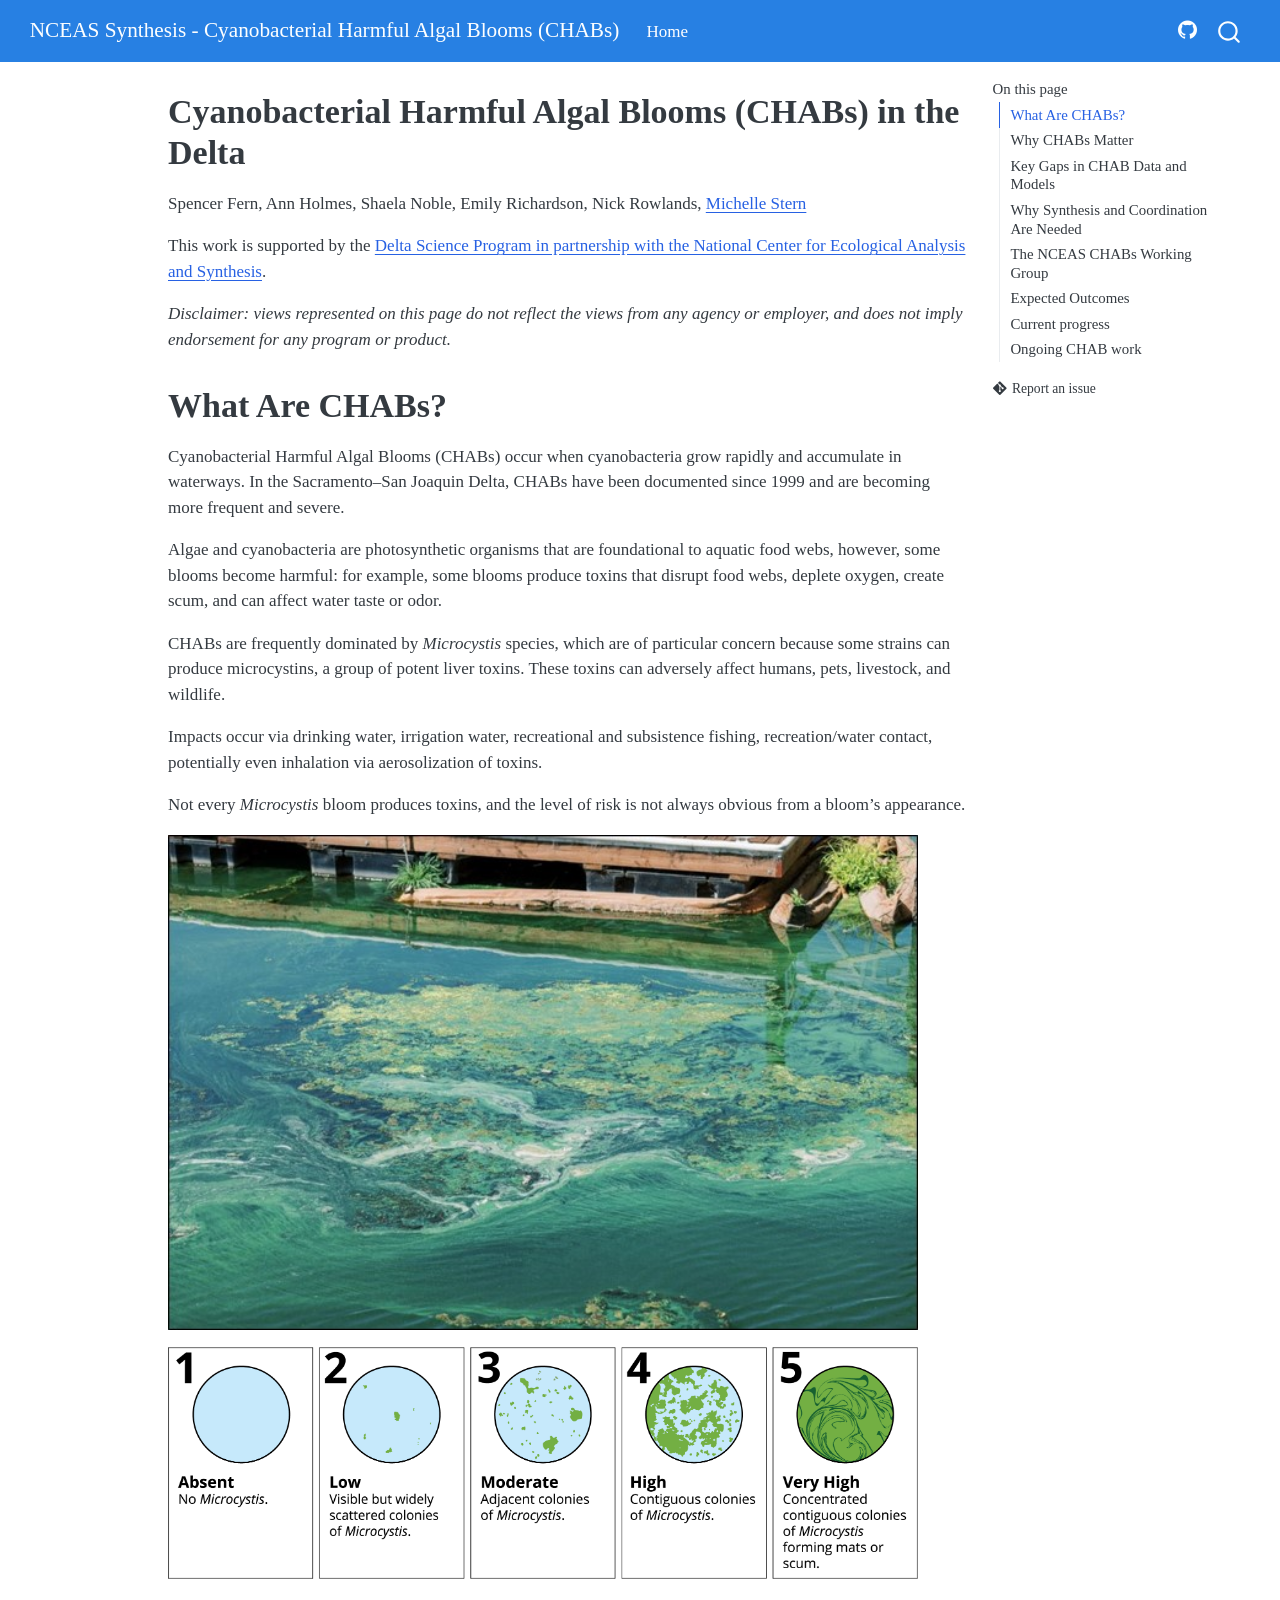
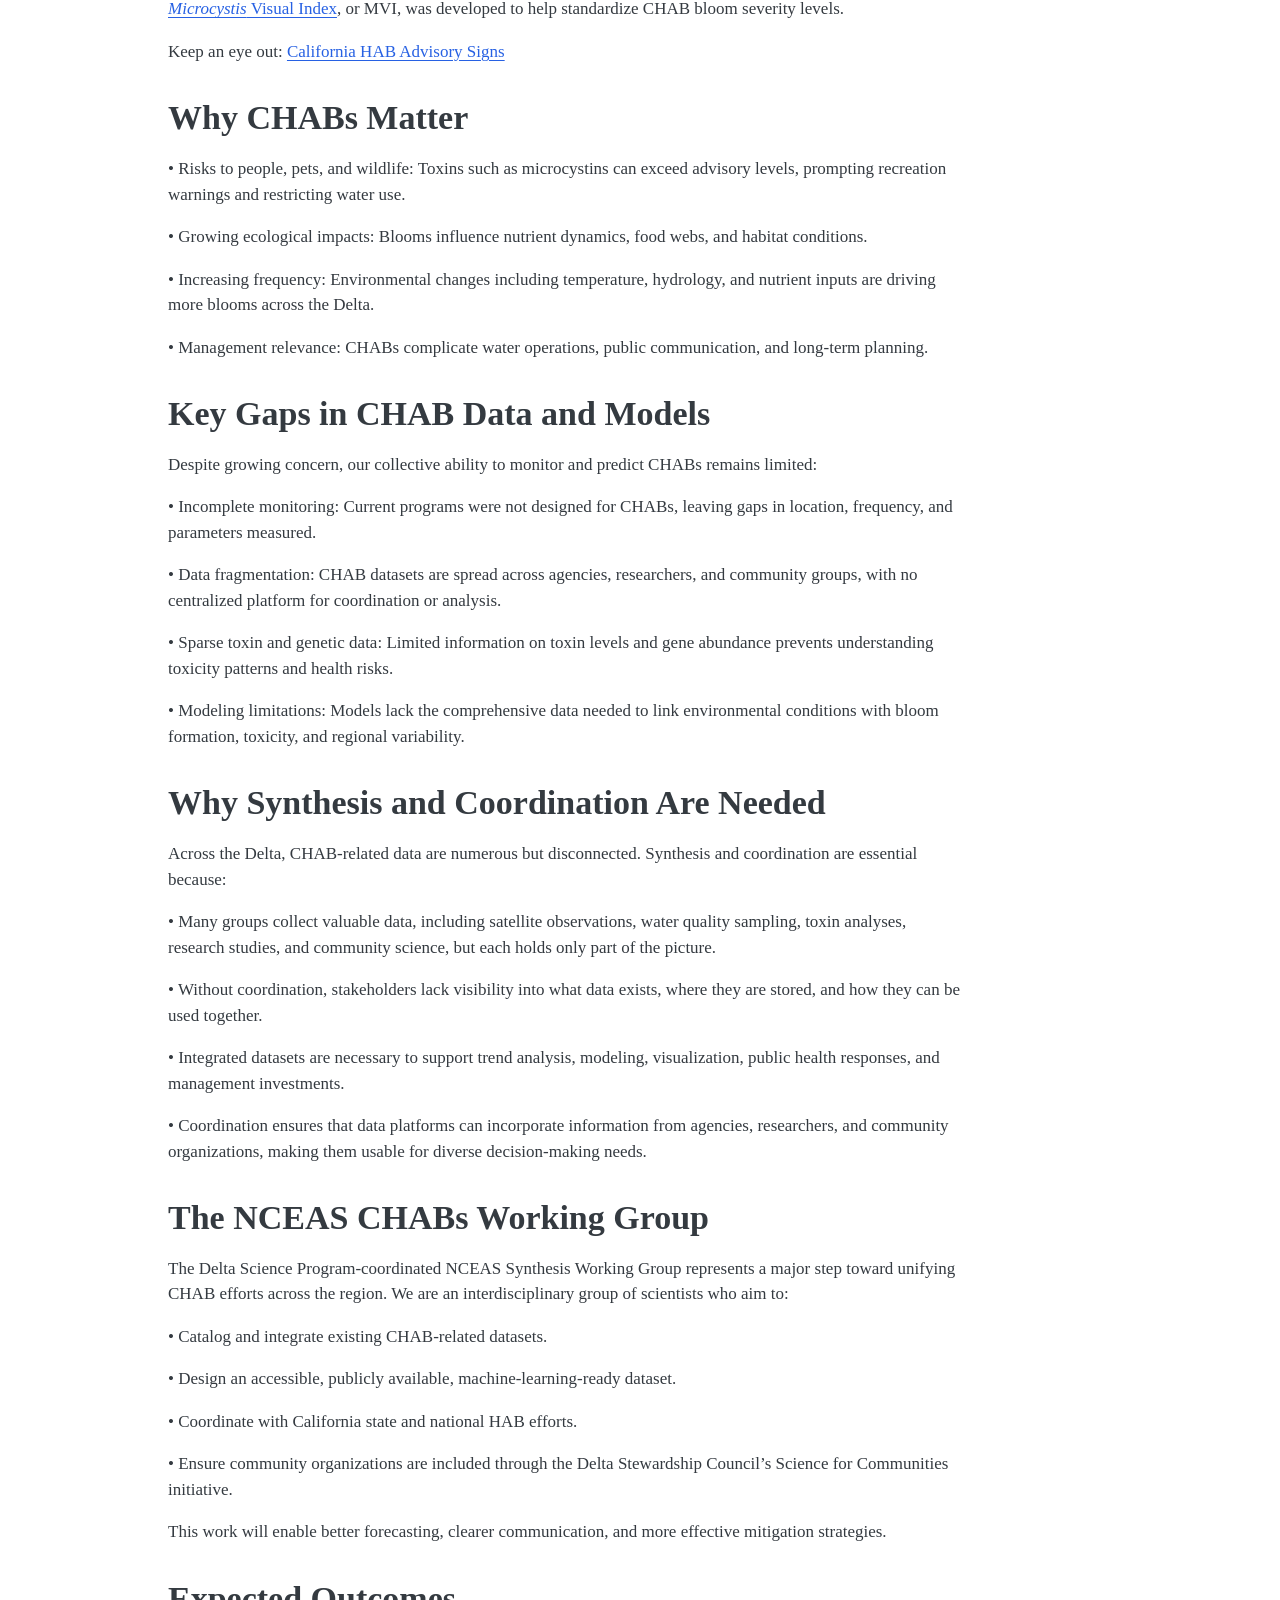
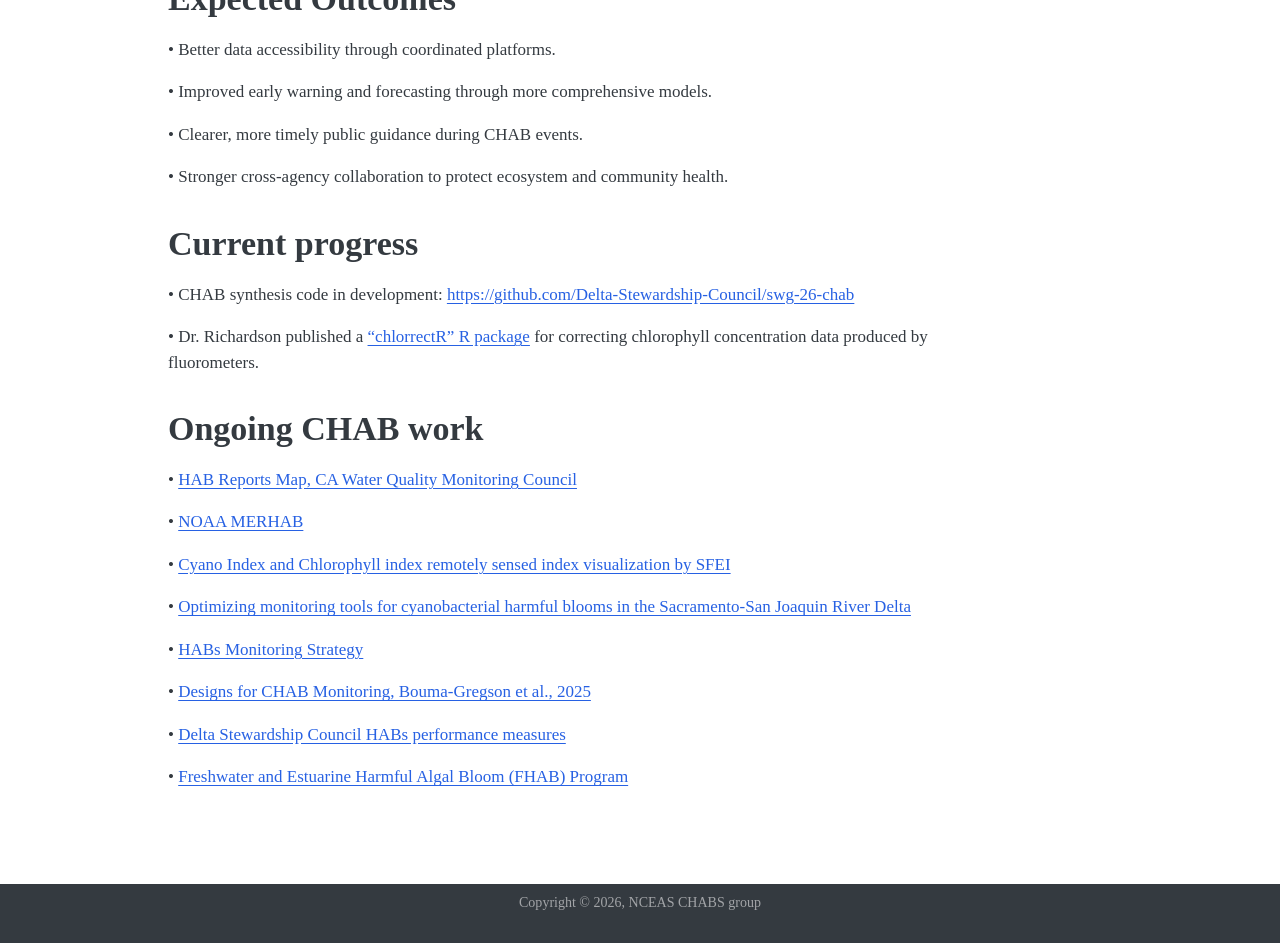
==== index.html @ 80e61e33 "Built site for gh-pages" ====
<!DOCTYPE html>
<html xmlns="http://www.w3.org/1999/xhtml" lang="en" xml:lang="en"><head>

<meta charset="utf-8">
<meta name="generator" content="quarto-1.10.18">

<meta name="viewport" content="width=device-width, initial-scale=1.0, user-scalable=yes">


<title>Cyanobacterial Harmful Algal Blooms (CHABs) in the Delta – NCEAS Synthesis - Cyanobacterial Harmful Algal Blooms (CHABs)</title>
<style>
/* Default styles provided by pandoc.
** See https://pandoc.org/MANUAL.html#variables-for-html for config info.
*/
span.smallcaps{font-variant: small-caps;}
div.columns{display: flex; gap: 1.5em;}
div.column{flex: auto;}
@media screen {
div.columns{gap: min(4vw, 1.5em);}
div.column{overflow-x: auto;}
}
div.hanging-indent{margin-left: 1.5em; text-indent: -1.5em;}
ul.task-list{list-style: none;}
ul.task-list li input[type="checkbox"] {
  width: 0.8em;
  margin: 0 0.8em 0.2em -1em; /* quarto-specific, see https://github.com/quarto-dev/quarto-cli/issues/4556 */ 
  vertical-align: middle;
}
</style>


<script src="site_libs/quarto-nav/quarto-nav.js"></script>
<script src="site_libs/quarto-nav/headroom.min.js"></script>
<script src="site_libs/clipboard/clipboard.min.js"></script>
<script src="site_libs/quarto-search/autocomplete.umd.js"></script>
<script src="site_libs/quarto-search/fuse.min.js"></script>
<script src="site_libs/quarto-search/quarto-search.js"></script>
<meta name="quarto:offset" content="./">
<script src="site_libs/quarto-html/quarto.js" type="module"></script>
<script src="site_libs/quarto-html/tabsets/tabsets.js" type="module"></script>
<script src="site_libs/quarto-html/popper.min.js"></script>
<script src="site_libs/quarto-html/tippy.umd.min.js"></script>
<script src="site_libs/quarto-html/anchor.min.js"></script>
<link href="site_libs/quarto-html/tippy.css" rel="stylesheet">
<link href="site_libs/quarto-html/quarto-syntax-highlighting-64a204ab8560d761af7679ceaba22944.css" rel="stylesheet" id="quarto-text-highlighting-styles">
<script src="site_libs/bootstrap/bootstrap.min.js"></script>
<link href="site_libs/bootstrap/bootstrap-icons.css" rel="stylesheet">
<link href="site_libs/bootstrap/bootstrap-d22433686ba7527432920fcc4d16f92c.min.css" rel="stylesheet" append-hash="true" id="quarto-bootstrap" data-mode="light">
<script id="quarto-search-options" type="application/json">{
  "location": "navbar",
  "copy-button": false,
  "collapse-after": 3,
  "panel-placement": "end",
  "type": "overlay",
  "limit": 50,
  "keyboard-shortcut": [
    "f",
    "/",
    "s"
  ],
  "show-item-context": false,
  "language": {
    "search-no-results-text": "No results",
    "search-matching-documents-text": "matching documents",
    "search-copy-link-title": "Copy link to search",
    "search-hide-matches-text": "Hide additional matches",
    "search-more-match-text": "more match in this document",
    "search-more-matches-text": "more matches in this document",
    "search-clear-button-title": "Clear",
    "search-text-placeholder": "",
    "search-detached-cancel-button-title": "Cancel",
    "search-submit-button-title": "Submit",
    "search-label": "Search"
  }
}</script>


</head>

<body class="nav-fixed quarto-light">

<div id="quarto-search-results"></div>
  <header id="quarto-header" class="headroom fixed-top">
    <nav class="navbar navbar-expand-lg " data-bs-theme="dark">
      <div class="navbar-container container-fluid">
      <div class="navbar-brand-container mx-auto">
    <a class="navbar-brand" href="./index.html">
    <span class="navbar-title">NCEAS Synthesis - Cyanobacterial Harmful Algal Blooms (CHABs)</span>
    </a>
  </div>
            <div id="quarto-search" class="" title="Search"></div>
          <button class="navbar-toggler" type="button" data-bs-toggle="collapse" data-bs-target="#navbarCollapse" aria-controls="navbarCollapse" role="menu" aria-expanded="false" aria-label="Toggle navigation" onclick="if (window.quartoToggleHeadroom) { window.quartoToggleHeadroom(); }">
  <span class="navbar-toggler-icon"></span>
</button>
          <div class="collapse navbar-collapse" id="navbarCollapse">
            <ul class="navbar-nav navbar-nav-scroll me-auto">
  <li class="nav-item">
    <a class="nav-link active" href="./index.html" aria-current="page"> 
<span class="menu-text">Home</span></a>
  </li>  
</ul>
            <ul class="navbar-nav navbar-nav-scroll ms-auto">
  <li class="nav-item compact">
    <a class="nav-link" href="https://delta-stewardship-council.github.io/swg-26-chab/"> <i class="bi bi-github" role="img">
</i> 
<span class="menu-text"></span></a>
  </li>  
</ul>
          </div> <!-- /navcollapse -->
            <div class="quarto-navbar-tools">
</div>
      </div> <!-- /container-fluid -->
    </nav>
</header>
<!-- content -->
<div id="quarto-content" class="quarto-container page-columns page-rows-contents page-layout-article page-navbar">
<!-- sidebar -->
<!-- margin-sidebar -->
    <div id="quarto-margin-sidebar" class="sidebar margin-sidebar">
        <nav id="TOC" role="doc-toc" class="toc-active">
    <h2 id="toc-title">On this page</h2>
   
  <ul>
  <li><a href="#what-are-chabs" id="toc-what-are-chabs" class="nav-link active" data-scroll-target="#what-are-chabs">What Are CHABs?</a></li>
  <li><a href="#why-chabs-matter" id="toc-why-chabs-matter" class="nav-link" data-scroll-target="#why-chabs-matter">Why CHABs Matter</a></li>
  <li><a href="#key-gaps-in-chab-data-and-models" id="toc-key-gaps-in-chab-data-and-models" class="nav-link" data-scroll-target="#key-gaps-in-chab-data-and-models">Key Gaps in CHAB Data and Models</a></li>
  <li><a href="#why-synthesis-and-coordination-are-needed" id="toc-why-synthesis-and-coordination-are-needed" class="nav-link" data-scroll-target="#why-synthesis-and-coordination-are-needed">Why Synthesis and Coordination Are Needed</a></li>
  <li><a href="#the-nceas-chabs-working-group" id="toc-the-nceas-chabs-working-group" class="nav-link" data-scroll-target="#the-nceas-chabs-working-group">The NCEAS CHABs Working Group</a></li>
  <li><a href="#expected-outcomes" id="toc-expected-outcomes" class="nav-link" data-scroll-target="#expected-outcomes">Expected Outcomes</a></li>
  <li><a href="#current-progress" id="toc-current-progress" class="nav-link" data-scroll-target="#current-progress">Current progress</a></li>
  <li><a href="#ongoing-chab-work" id="toc-ongoing-chab-work" class="nav-link" data-scroll-target="#ongoing-chab-work">Ongoing CHAB work</a></li>
  </ul>
<div class="toc-actions"><ul><li><a href="https://delta-stewardship-council.github.io/swg-26-chab/issues/new" class="toc-action"><i class="bi bi-git"></i>Report an issue</a></li></ul></div></nav>
    </div>
<!-- main -->
<main class="content" id="quarto-document-content">

<header id="title-block-header" class="quarto-title-block default">
<div class="quarto-title">
<h1 class="title">Cyanobacterial Harmful Algal Blooms (CHABs) in the Delta</h1>
</div>



<div class="quarto-title-meta">

    
  
    
  </div>
  


</header>


<p>Spencer Fern, Ann Holmes, Shaela Noble, Emily Richardson, Nick Rowlands, <a href="https://michelleastern.github.io/">Michelle Stern</a></p>
<p>This work is supported by the <a href="https://deltacouncil.ca.gov/delta-science-program/science-synthesis-working-group">Delta Science Program in partnership with the National Center for Ecological Analysis and Synthesis</a>.</p>
<p><em>Disclaimer: views represented on this page do not reflect the views from any agency or employer, and does not imply endorsement for any program or product.</em></p>
<section id="what-are-chabs" class="level1">
<h1>What Are CHABs?</h1>
<p>Cyanobacterial Harmful Algal Blooms (CHABs) occur when cyanobacteria grow rapidly and accumulate in waterways. In the Sacramento–San Joaquin Delta, CHABs have been documented since 1999 and are becoming more frequent and severe.</p>
<p>Algae and cyanobacteria are photosynthetic organisms that are foundational to aquatic food webs, however, some blooms become harmful: for example, some blooms produce toxins that disrupt food webs, deplete oxygen, create scum, and can affect water taste or odor.</p>
<p>CHABs are frequently dominated by <em>Microcystis</em> species, which are of particular concern because some strains can produce microcystins, a group of potent liver toxins. These toxins can adversely affect humans, pets, livestock, and wildlife.</p>
<p>Impacts occur via drinking water, irrigation water, recreational and subsistence fishing, recreation/water contact, potentially even inhalation via aerosolization of toxins.</p>
<p>Not every <em>Microcystis</em> bloom produces toxins, and the level of risk is not always obvious from a bloom’s appearance.</p>
<p><img src="images/HABs1.jpg" class="img-fluid" alt="HAB" width="750"></p>
<p><img src="images/microcystis.scale.png" class="img-fluid" alt="Microcystis Visual Index" width="750"></p>
<p><a href="https://doi.org/10.6084/m9.figshare.19239882"><em>Microcystis</em> Visual Index</a>, or MVI, was developed to help standardize CHAB bloom severity levels.</p>
<p>Keep an eye out: <a href="https://mywaterquality.ca.gov/habs/resources/signage.html">California HAB Advisory Signs</a></p>
</section>
<section id="why-chabs-matter" class="level1">
<h1>Why CHABs Matter</h1>
<p>• Risks to people, pets, and wildlife: Toxins such as microcystins can exceed advisory levels, prompting recreation warnings and restricting water use.</p>
<p>• Growing ecological impacts: Blooms influence nutrient dynamics, food webs, and habitat conditions.</p>
<p>• Increasing frequency: Environmental changes including temperature, hydrology, and nutrient inputs are driving more blooms across the Delta.</p>
<p>• Management relevance: CHABs complicate water operations, public communication, and long‑term planning.</p>
</section>
<section id="key-gaps-in-chab-data-and-models" class="level1">
<h1>Key Gaps in CHAB Data and Models</h1>
<p>Despite growing concern, our collective ability to monitor and predict CHABs remains limited:</p>
<p>• Incomplete monitoring: Current programs were not designed for CHABs, leaving gaps in location, frequency, and parameters measured.</p>
<p>• Data fragmentation: CHAB datasets are spread across agencies, researchers, and community groups, with no centralized platform for coordination or analysis.</p>
<p>• Sparse toxin and genetic data: Limited information on toxin levels and gene abundance prevents understanding toxicity patterns and health risks.</p>
<p>• Modeling limitations: Models lack the comprehensive data needed to link environmental conditions with bloom formation, toxicity, and regional variability.</p>
</section>
<section id="why-synthesis-and-coordination-are-needed" class="level1">
<h1>Why Synthesis and Coordination Are Needed</h1>
<p>Across the Delta, CHAB‑related data are numerous but disconnected. Synthesis and coordination are essential because:</p>
<p>• Many groups collect valuable data, including satellite observations, water quality sampling, toxin analyses, research studies, and community science, but each holds only part of the picture.</p>
<p>• Without coordination, stakeholders lack visibility into what data exists, where they are stored, and how they can be used together.</p>
<p>• Integrated datasets are necessary to support trend analysis, modeling, visualization, public health responses, and management investments.</p>
<p>• Coordination ensures that data platforms can incorporate information from agencies, researchers, and community organizations, making them usable for diverse decision-making needs.</p>
</section>
<section id="the-nceas-chabs-working-group" class="level1">
<h1>The NCEAS CHABs Working Group</h1>
<p>The Delta Science Program-coordinated NCEAS Synthesis Working Group represents a major step toward unifying CHAB efforts across the region. We are an interdisciplinary group of scientists who aim to:</p>
<p>• Catalog and integrate existing CHAB-related datasets.</p>
<p>• Design an accessible, publicly available, machine‑learning‑ready dataset.</p>
<p>• Coordinate with California state and national HAB efforts.</p>
<p>• Ensure community organizations are included through the Delta Stewardship Council’s Science for Communities initiative.</p>
<p>This work will enable better forecasting, clearer communication, and more effective mitigation strategies.</p>
</section>
<section id="expected-outcomes" class="level1">
<h1>Expected Outcomes</h1>
<p>• Better data accessibility through coordinated platforms.</p>
<p>• Improved early warning and forecasting through more comprehensive models.</p>
<p>• Clearer, more timely public guidance during CHAB events.</p>
<p>• Stronger cross‑agency collaboration to protect ecosystem and community health.</p>
</section>
<section id="current-progress" class="level1">
<h1>Current progress</h1>
<p>• CHAB synthesis code in development: <a href="https://github.com/Delta-Stewardship-Council/swg-26-chab">https://github.com/Delta-Stewardship-Council/swg-26-chab</a></p>
<p>• Dr.&nbsp;Richardson published a <a href="https://github.com/etrichardson/chlorrectR">“chlorrectR” R package</a> for correcting chlorophyll concentration data produced by fluorometers.</p>
</section>
<section id="ongoing-chab-work" class="level1">
<h1>Ongoing CHAB work</h1>
<p>• <a href="https://mywaterquality.ca.gov/habs/resources/reports-map/">HAB Reports Map, CA Water Quality Monitoring Council</a></p>
<p>• <a href="https://coastalscience.noaa.gov/science-areas/habs/merhab/">NOAA MERHAB</a></p>
<p>• <a href="https://fhab.sfei.org/?p=cyano&amp;c=10daymax&amp;d=20260430">Cyano Index and Chlorophyll index remotely sensed index visualization by SFEI</a></p>
<p>• <a href="https://sciencetracker.deltacouncil.ca.gov/activities/optimizing-monitoring-tools-cyanobacterial-harmful-blooms-sacramento-san-joaquin-river">Optimizing monitoring tools for cyanobacterial harmful blooms in the Sacramento-San Joaquin River Delta</a></p>
<p>• <a href="https://deltacouncil.ca.gov/pdf/science-program/2024-10-21-final-delta-chabs-monitoring-strategy.pdf">HABs Monitoring Strategy</a></p>
<p>• <a href="https://essopenarchive.org/doi/full/10.22541/essoar.176495220.03206867/v1">Designs for CHAB Monitoring, Bouma-Gregson et al., 2025</a></p>
<p>• <a href="https://viewperformance.deltacouncil.ca.gov/pm/harmful-algal-blooms">Delta Stewardship Council HABs performance measures</a></p>
<p>• <a href="https://www.waterboards.ca.gov/water_issues/programs/swamp/freshwater_cyanobacteria.html">Freshwater and Estuarine Harmful Algal Bloom (FHAB) Program</a></p>


</section>

</main> <!-- /main -->
<script id="quarto-html-after-body" type="application/javascript">
  window.document.addEventListener("DOMContentLoaded", function (event) {
    const icon = "";
    const anchorJS = new window.AnchorJS();
    anchorJS.options = {
      placement: 'right',
      icon: icon
    };
    anchorJS.add('.anchored');
    const isCodeAnnotation = (el) => {
      for (const clz of el.classList) {
        if (clz.startsWith('code-annotation-')) {                     
          return true;
        }
      }
      return false;
    }
    const onCopySuccess = function(e) {
      // button target
      const button = e.trigger;
      // don't keep focus
      button.blur();
      // flash "checked"
      button.classList.add('code-copy-button-checked');
      var currentTitle = button.getAttribute("title");
      button.setAttribute("title", "Copied!");
      let tooltip;
      if (window.bootstrap) {
        button.setAttribute("data-bs-toggle", "tooltip");
        button.setAttribute("data-bs-placement", "left");
        button.setAttribute("data-bs-title", "Copied!");
        tooltip = new bootstrap.Tooltip(button, 
          { trigger: "manual", 
            customClass: "code-copy-button-tooltip",
            offset: [0, -8]});
        tooltip.show();    
      }
      setTimeout(function() {
        if (tooltip) {
          tooltip.hide();
          button.removeAttribute("data-bs-title");
          button.removeAttribute("data-bs-toggle");
          button.removeAttribute("data-bs-placement");
        }
        button.setAttribute("title", currentTitle);
        button.classList.remove('code-copy-button-checked');
      }, 1000);
      // clear code selection
      e.clearSelection();
    }
    const getTextToCopy = function(trigger) {
      const outerScaffold = trigger.parentElement.cloneNode(true);
      const codeEl = outerScaffold.querySelector('code');
      for (const childEl of codeEl.children) {
        if (isCodeAnnotation(childEl)) {
          childEl.remove();
        }
      }
      return codeEl.innerText;
    }
    const clipboard = new window.ClipboardJS('.code-copy-button:not([data-in-quarto-modal])', {
      text: getTextToCopy
    });
    clipboard.on('success', onCopySuccess);
    if (window.document.getElementById('quarto-embedded-source-code-modal')) {
      const clipboardModal = new window.ClipboardJS('.code-copy-button[data-in-quarto-modal]', {
        text: getTextToCopy,
        container: window.document.getElementById('quarto-embedded-source-code-modal')
      });
      clipboardModal.on('success', onCopySuccess);
    }
      var localhostRegex = new RegExp(/^(?:http|https):\/\/localhost\:?[0-9]*\//);
      var mailtoRegex = new RegExp(/^mailto:/);
        var filterRegex = new RegExp("https:\/\/Delta-Stewardship-Council\.github\.io\/swg-26-chab\/");
      var isInternal = (href) => {
          return filterRegex.test(href) || localhostRegex.test(href) || mailtoRegex.test(href);
      }
      // Inspect non-navigation links and adorn them if external
     var links = window.document.querySelectorAll('a[href]:not(.nav-link):not(.navbar-brand):not(.toc-action):not(.sidebar-link):not(.sidebar-item-toggle):not(.pagination-link):not(.no-external):not([aria-hidden]):not(.dropdown-item):not(.quarto-navigation-tool):not(.about-link)');
      for (var i=0; i<links.length; i++) {
        const link = links[i];
        if (!isInternal(link.href)) {
          // undo the damage that might have been done by quarto-nav.js in the case of
          // links that we want to consider external
          if (link.dataset.originalHref !== undefined) {
            link.href = link.dataset.originalHref;
          }
            // target, if specified
            link.setAttribute("target", "_blank");
            if (link.getAttribute("rel") === null) {
              link.setAttribute("rel", "noopener");
            }
        }
      }
    function tippyHover(el, contentFn, onTriggerFn, onUntriggerFn) {
      const config = {
        allowHTML: true,
        maxWidth: 500,
        delay: 100,
        arrow: false,
        appendTo: function(el) {
            return el.parentElement;
        },
        interactive: true,
        interactiveBorder: 10,
        theme: 'quarto',
        placement: 'bottom-start',
      };
      if (contentFn) {
        config.content = contentFn;
      }
      if (onTriggerFn) {
        config.onTrigger = onTriggerFn;
      }
      if (onUntriggerFn) {
        config.onUntrigger = onUntriggerFn;
      }
      window.tippy(el, config); 
    }
    const noterefs = window.document.querySelectorAll('a[role="doc-noteref"]');
    for (var i=0; i<noterefs.length; i++) {
      const ref = noterefs[i];
      tippyHover(ref, function() {
        // use id or data attribute instead here
        let href = ref.getAttribute('data-footnote-href') || ref.getAttribute('href');
        try { href = new URL(href).hash; } catch {}
        const id = href.replace(/^#\/?/, "");
        const note = window.document.getElementById(id);
        if (note) {
          return note.innerHTML;
        } else {
          return "";
        }
      });
    }
    const xrefs = window.document.querySelectorAll('a.quarto-xref');
    const processXRef = (id, note) => {
      // Strip column container classes
      const stripColumnClz = (el) => {
        el.classList.remove("page-full", "page-columns");
        if (el.children) {
          for (const child of el.children) {
            stripColumnClz(child);
          }
        }
      }
      stripColumnClz(note)
      if (id === null || id.startsWith('sec-')) {
        // Special case sections, only their first couple elements
        const container = document.createElement("div");
        if (note.children && note.children.length > 2) {
          container.appendChild(note.children[0].cloneNode(true));
          for (let i = 1; i < note.children.length; i++) {
            const child = note.children[i];
            if (child.tagName === "P" && child.innerText === "") {
              continue;
            } else {
              container.appendChild(child.cloneNode(true));
              break;
            }
          }
          if (window.Quarto?.typesetMath) {
            window.Quarto.typesetMath(container);
          }
          return container.innerHTML
        } else {
          if (window.Quarto?.typesetMath) {
            window.Quarto.typesetMath(note);
          }
          return note.innerHTML;
        }
      } else {
        // Remove any anchor links if they are present
        const anchorLink = note.querySelector('a.anchorjs-link');
        if (anchorLink) {
          anchorLink.remove();
        }
        if (window.Quarto?.typesetMath) {
          window.Quarto.typesetMath(note);
        }
        if (note.classList.contains("callout")) {
          return note.outerHTML;
        } else {
          return note.innerHTML;
        }
      }
    }
    for (var i=0; i<xrefs.length; i++) {
      const xref = xrefs[i];
      tippyHover(xref, undefined, function(instance) {
        instance.disable();
        let url = xref.getAttribute('href');
        let hash = undefined; 
        if (url.startsWith('#')) {
          hash = url;
        } else {
          try { hash = new URL(url).hash; } catch {}
        }
        if (hash) {
          const id = hash.replace(/^#\/?/, "");
          const note = window.document.getElementById(id);
          if (note !== null) {
            try {
              const html = processXRef(id, note.cloneNode(true));
              instance.setContent(html);
            } finally {
              instance.enable();
              instance.show();
            }
          } else {
            // See if we can fetch this
            fetch(url.split('#')[0])
            .then(res => res.text())
            .then(html => {
              const parser = new DOMParser();
              const htmlDoc = parser.parseFromString(html, "text/html");
              const note = htmlDoc.getElementById(id);
              if (note !== null) {
                const html = processXRef(id, note);
                instance.setContent(html);
              } 
            }).finally(() => {
              instance.enable();
              instance.show();
            });
          }
        } else {
          // See if we can fetch a full url (with no hash to target)
          // This is a special case and we should probably do some content thinning / targeting
          fetch(url)
          .then(res => res.text())
          .then(html => {
            const parser = new DOMParser();
            const htmlDoc = parser.parseFromString(html, "text/html");
            const note = htmlDoc.querySelector('main.content');
            if (note !== null) {
              // This should only happen for chapter cross references
              // (since there is no id in the URL)
              // remove the first header
              if (note.children.length > 0 && note.children[0].tagName === "HEADER") {
                note.children[0].remove();
              }
              const html = processXRef(null, note);
              instance.setContent(html);
            } 
          }).finally(() => {
            instance.enable();
            instance.show();
          });
        }
      }, function(instance) {
      });
    }
        let selectedAnnoteEl;
        const selectorForAnnotation = ( cell, annotation) => {
          let cellAttr = 'data-code-cell="' + cell + '"';
          let lineAttr = 'data-code-annotation="' +  annotation + '"';
          const selector = 'span[' + cellAttr + '][' + lineAttr + ']';
          return selector;
        }
        const selectCodeLines = (annoteEl) => {
          const doc = window.document;
          const targetCell = annoteEl.getAttribute("data-target-cell");
          const targetAnnotation = annoteEl.getAttribute("data-target-annotation");
          const annoteSpan = window.document.querySelector(selectorForAnnotation(targetCell, targetAnnotation));
          const lines = annoteSpan.getAttribute("data-code-lines").split(",");
          const lineIds = lines.map((line) => {
            return targetCell + "-" + line;
          })
          let top = null;
          let height = null;
          let parent = null;
          if (lineIds.length > 0) {
              //compute the position of the single el (top and bottom and make a div)
              const el = window.document.getElementById(lineIds[0]);
              top = el.offsetTop;
              height = el.offsetHeight;
              parent = el.parentElement.parentElement;
            if (lineIds.length > 1) {
              const lastEl = window.document.getElementById(lineIds[lineIds.length - 1]);
              const bottom = lastEl.offsetTop + lastEl.offsetHeight;
              height = bottom - top;
            }
            if (top !== null && height !== null && parent !== null) {
              // cook up a div (if necessary) and position it 
              let div = window.document.getElementById("code-annotation-line-highlight");
              if (div === null) {
                div = window.document.createElement("div");
                div.setAttribute("id", "code-annotation-line-highlight");
                div.style.position = 'absolute';
                parent.appendChild(div);
              }
              div.style.top = top - 2 + "px";
              div.style.height = height + 4 + "px";
              div.style.left = 0;
              let gutterDiv = window.document.getElementById("code-annotation-line-highlight-gutter");
              if (gutterDiv === null) {
                gutterDiv = window.document.createElement("div");
                gutterDiv.setAttribute("id", "code-annotation-line-highlight-gutter");
                gutterDiv.style.position = 'absolute';
                const codeCell = window.document.getElementById(targetCell);
                const gutter = codeCell.querySelector('.code-annotation-gutter');
                gutter.appendChild(gutterDiv);
              }
              gutterDiv.style.top = top - 2 + "px";
              gutterDiv.style.height = height + 4 + "px";
            }
            selectedAnnoteEl = annoteEl;
          }
        };
        const unselectCodeLines = () => {
          const elementsIds = ["code-annotation-line-highlight", "code-annotation-line-highlight-gutter"];
          elementsIds.forEach((elId) => {
            const div = window.document.getElementById(elId);
            if (div) {
              div.remove();
            }
          });
          selectedAnnoteEl = undefined;
        };
          // Handle positioning of the toggle
      window.addEventListener(
        "resize",
        throttle(() => {
          elRect = undefined;
          if (selectedAnnoteEl) {
            selectCodeLines(selectedAnnoteEl);
          }
        }, 10)
      );
      function throttle(fn, ms) {
      let throttle = false;
      let timer;
        return (...args) => {
          if(!throttle) { // first call gets through
              fn.apply(this, args);
              throttle = true;
          } else { // all the others get throttled
              if(timer) clearTimeout(timer); // cancel #2
              timer = setTimeout(() => {
                fn.apply(this, args);
                timer = throttle = false;
              }, ms);
          }
        };
      }
        // Attach click handler to the DT
        const annoteDls = window.document.querySelectorAll('dt[data-target-cell]');
        for (const annoteDlNode of annoteDls) {
          annoteDlNode.addEventListener('click', (event) => {
            const clickedEl = event.target;
            if (clickedEl !== selectedAnnoteEl) {
              unselectCodeLines();
              const activeEl = window.document.querySelector('dt[data-target-cell].code-annotation-active');
              if (activeEl) {
                activeEl.classList.remove('code-annotation-active');
              }
              selectCodeLines(clickedEl);
              clickedEl.classList.add('code-annotation-active');
            } else {
              // Unselect the line
              unselectCodeLines();
              clickedEl.classList.remove('code-annotation-active');
            }
          });
        }
    const findCites = (el) => {
      const parentEl = el.parentElement;
      if (parentEl) {
        const cites = parentEl.dataset.cites;
        if (cites) {
          return {
            el,
            cites: cites.split(' ')
          };
        } else {
          return findCites(el.parentElement)
        }
      } else {
        return undefined;
      }
    };
    var bibliorefs = window.document.querySelectorAll('a[role="doc-biblioref"]');
    for (var i=0; i<bibliorefs.length; i++) {
      const ref = bibliorefs[i];
      const citeInfo = findCites(ref);
      if (citeInfo) {
        tippyHover(citeInfo.el, function() {
          var popup = window.document.createElement('div');
          citeInfo.cites.forEach(function(cite) {
            var citeDiv = window.document.createElement('div');
            citeDiv.classList.add('hanging-indent');
            citeDiv.classList.add('csl-entry');
            var biblioDiv = window.document.getElementById('ref-' + cite);
            if (biblioDiv) {
              citeDiv.innerHTML = biblioDiv.innerHTML;
            }
            popup.appendChild(citeDiv);
          });
          return popup.innerHTML;
        });
      }
    }
  });
  </script>
</div> <!-- /content -->
<footer class="footer">
  <div class="nav-footer">
    <div class="nav-footer-left">
      &nbsp;
    </div>   
    <div class="nav-footer-center">
<p>Copyright © 2026, NCEAS CHABS group</p>
<div class="toc-actions d-sm-block d-md-none"><ul><li><a href="https://delta-stewardship-council.github.io/swg-26-chab/issues/new" class="toc-action"><i class="bi bi-git"></i>Report an issue</a></li></ul></div></div>
    <div class="nav-footer-right">
      &nbsp;
    </div>
  </div>
</footer>




</body></html>
---- site_libs/quarto-html/tippy.css ----
.tippy-box[data-animation=fade][data-state=hidden]{opacity:0}[data-tippy-root]{max-width:calc(100vw - 10px)}.tippy-box{position:relative;background-color:#333;color:#fff;border-radius:4px;font-size:14px;line-height:1.4;white-space:normal;outline:0;transition-property:transform,visibility,opacity}.tippy-box[data-placement^=top]>.tippy-arrow{bottom:0}.tippy-box[data-placement^=top]>.tippy-arrow:before{bottom:-7px;left:0;border-width:8px 8px 0;border-top-color:initial;transform-origin:center top}.tippy-box[data-placement^=bottom]>.tippy-arrow{top:0}.tippy-box[data-placement^=bottom]>.tippy-arrow:before{top:-7px;left:0;border-width:0 8px 8px;border-bottom-color:initial;transform-origin:center bottom}.tippy-box[data-placement^=left]>.tippy-arrow{right:0}.tippy-box[data-placement^=left]>.tippy-arrow:before{border-width:8px 0 8px 8px;border-left-color:initial;right:-7px;transform-origin:center left}.tippy-box[data-placement^=right]>.tippy-arrow{left:0}.tippy-box[data-placement^=right]>.tippy-arrow:before{left:-7px;border-width:8px 8px 8px 0;border-right-color:initial;transform-origin:center right}.tippy-box[data-inertia][data-state=visible]{transition-timing-function:cubic-bezier(.54,1.5,.38,1.11)}.tippy-arrow{width:16px;height:16px;color:#333}.tippy-arrow:before{content:"";position:absolute;border-color:transparent;border-style:solid}.tippy-content{position:relative;padding:5px 9px;z-index:1}
---- site_libs/quarto-html/quarto-syntax-highlighting-64a204ab8560d761af7679ceaba22944.css ----
/* quarto syntax highlight colors */
:root {
  --quarto-hl-ot-color: #003B4F;
  --quarto-hl-at-color: #657422;
  --quarto-hl-ss-color: #20794D;
  --quarto-hl-an-color: #5E5E5E;
  --quarto-hl-fu-color: #4758AB;
  --quarto-hl-st-color: #20794D;
  --quarto-hl-cf-color: #003B4F;
  --quarto-hl-op-color: #5E5E5E;
  --quarto-hl-er-color: #AD0000;
  --quarto-hl-bn-color: #AD0000;
  --quarto-hl-al-color: #AD0000;
  --quarto-hl-va-color: #111111;
  --quarto-hl-bu-color: inherit;
  --quarto-hl-ex-color: inherit;
  --quarto-hl-pp-color: #AD0000;
  --quarto-hl-in-color: #5E5E5E;
  --quarto-hl-vs-color: #20794D;
  --quarto-hl-wa-color: #5E5E5E;
  --quarto-hl-do-color: #5E5E5E;
  --quarto-hl-im-color: #00769E;
  --quarto-hl-ch-color: #20794D;
  --quarto-hl-dt-color: #AD0000;
  --quarto-hl-fl-color: #AD0000;
  --quarto-hl-co-color: #5E5E5E;
  --quarto-hl-cv-color: #5E5E5E;
  --quarto-hl-cn-color: #8f5902;
  --quarto-hl-sc-color: #5E5E5E;
  --quarto-hl-dv-color: #AD0000;
  --quarto-hl-kw-color: #003B4F;
}

/* other quarto variables */
:root {
  --quarto-font-monospace: SFMono-Regular, Menlo, Monaco, Consolas, "Liberation Mono", "Courier New", monospace;
}

/* syntax highlight based on Pandoc's rules */
pre > code.sourceCode > span {
  color: #003B4F;
}

code.sourceCode > span {
  color: #003B4F;
}

div.sourceCode,
div.sourceCode pre.sourceCode {
  color: #003B4F;
}

/* Normal */
code span {
  color: #003B4F;
}

/* Alert */
code span.al {
  color: #AD0000;
  font-style: inherit;
}

/* Annotation */
code span.an {
  color: #5E5E5E;
  font-style: inherit;
}

/* Attribute */
code span.at {
  color: #657422;
  font-style: inherit;
}

/* BaseN */
code span.bn {
  color: #AD0000;
  font-style: inherit;
}

/* BuiltIn */
code span.bu {
  font-style: inherit;
}

/* ControlFlow */
code span.cf {
  color: #003B4F;
  font-weight: bold;
  font-style: inherit;
}

/* Char */
code span.ch {
  color: #20794D;
  font-style: inherit;
}

/* Constant */
code span.cn {
  color: #8f5902;
  font-style: inherit;
}

/* Comment */
code span.co {
  color: #5E5E5E;
  font-style: inherit;
}

/* CommentVar */
code span.cv {
  color: #5E5E5E;
  font-style: italic;
}

/* Documentation */
code span.do {
  color: #5E5E5E;
  font-style: italic;
}

/* DataType */
code span.dt {
  color: #AD0000;
  font-style: inherit;
}

/* DecVal */
code span.dv {
  color: #AD0000;
  font-style: inherit;
}

/* Error */
code span.er {
  color: #AD0000;
  font-style: inherit;
}

/* Extension */
code span.ex {
  font-style: inherit;
}

/* Float */
code span.fl {
  color: #AD0000;
  font-style: inherit;
}

/* Function */
code span.fu {
  color: #4758AB;
  font-style: inherit;
}

/* Import */
code span.im {
  color: #00769E;
  font-style: inherit;
}

/* Information */
code span.in {
  color: #5E5E5E;
  font-style: inherit;
}

/* Keyword */
code span.kw {
  color: #003B4F;
  font-weight: bold;
  font-style: inherit;
}

/* Operator */
code span.op {
  color: #5E5E5E;
  font-style: inherit;
}

/* Other */
code span.ot {
  color: #003B4F;
  font-style: inherit;
}

/* Preprocessor */
code span.pp {
  color: #AD0000;
  font-style: inherit;
}

/* SpecialChar */
code span.sc {
  color: #5E5E5E;
  font-style: inherit;
}

/* SpecialString */
code span.ss {
  color: #20794D;
  font-style: inherit;
}

/* String */
code span.st {
  color: #20794D;
  font-style: inherit;
}

/* Variable */
code span.va {
  color: #111111;
  font-style: inherit;
}

/* VerbatimString */
code span.vs {
  color: #20794D;
  font-style: inherit;
}

/* Warning */
code span.wa {
  color: #5E5E5E;
  font-style: italic;
}

.prevent-inlining {
  content: "</";
}

/*# sourceMappingURL=9d8d5bb603a83b8298b89080a598c93b.css.map */
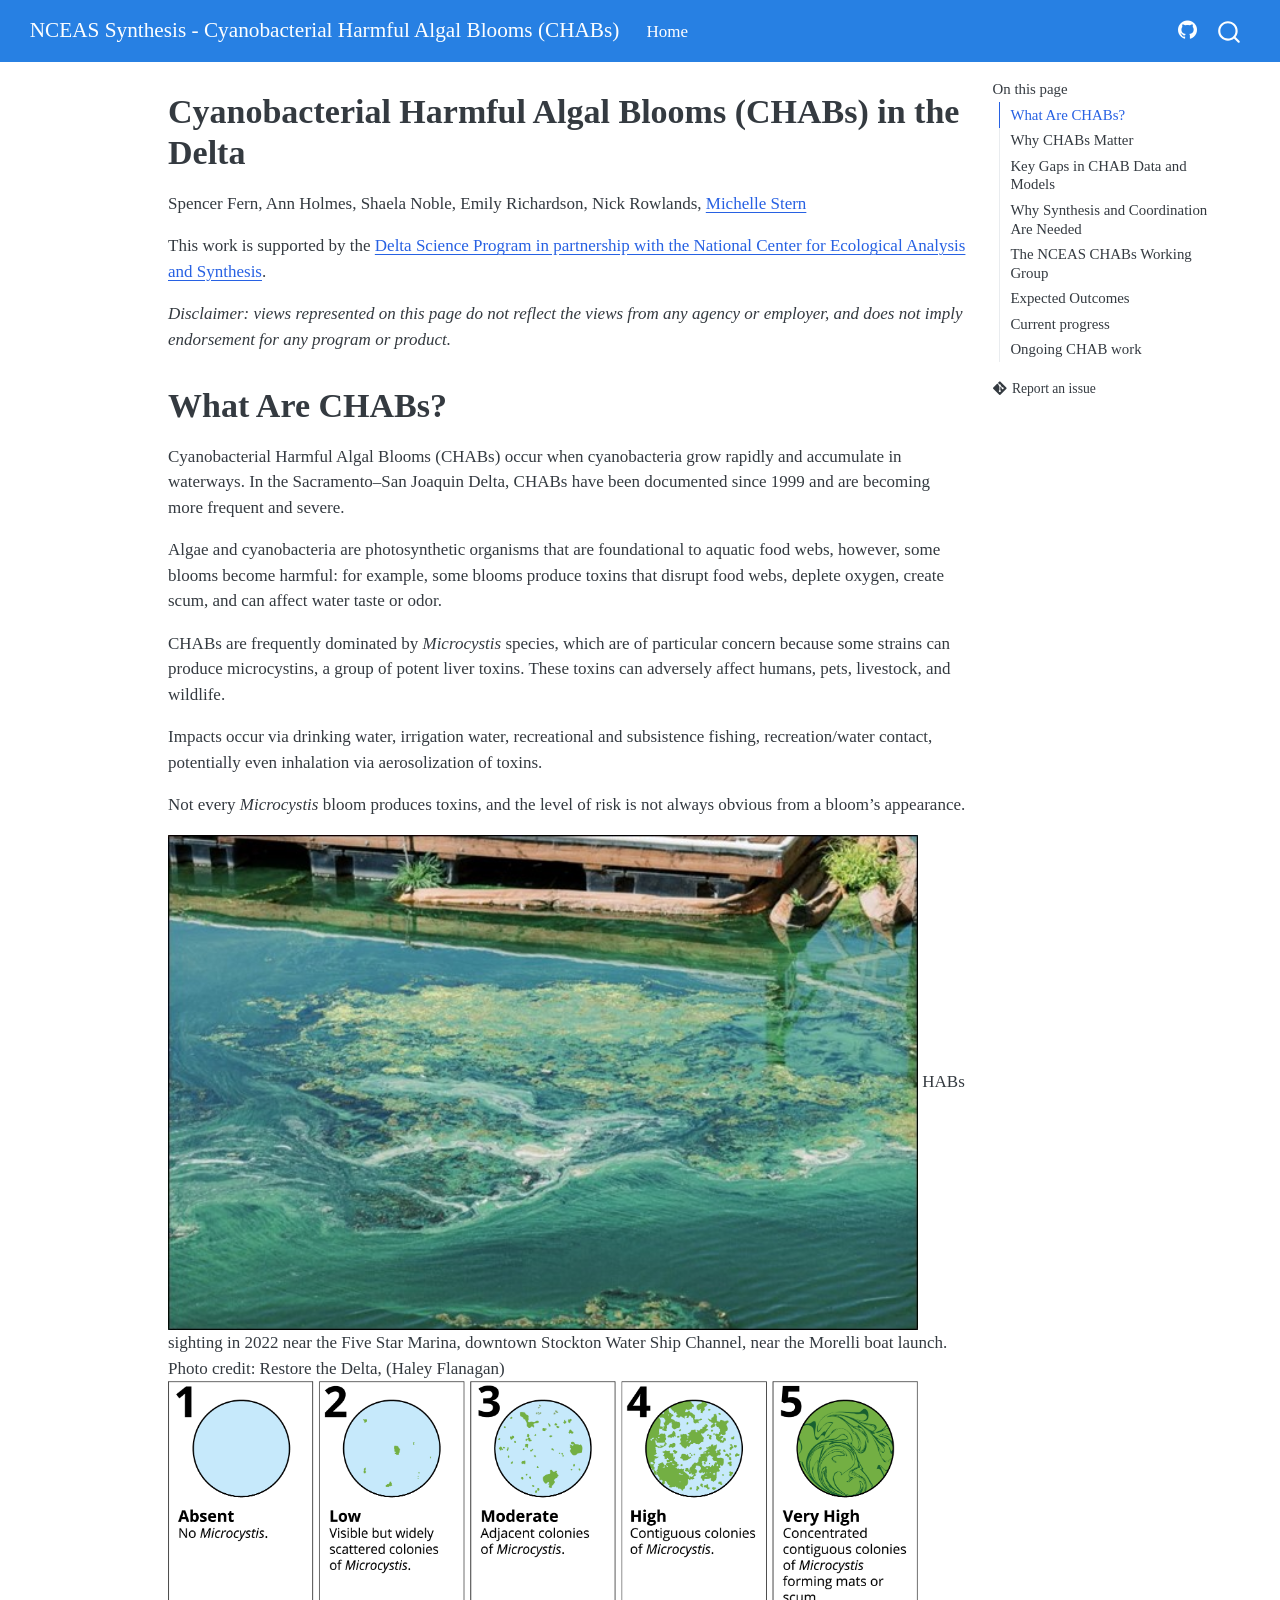
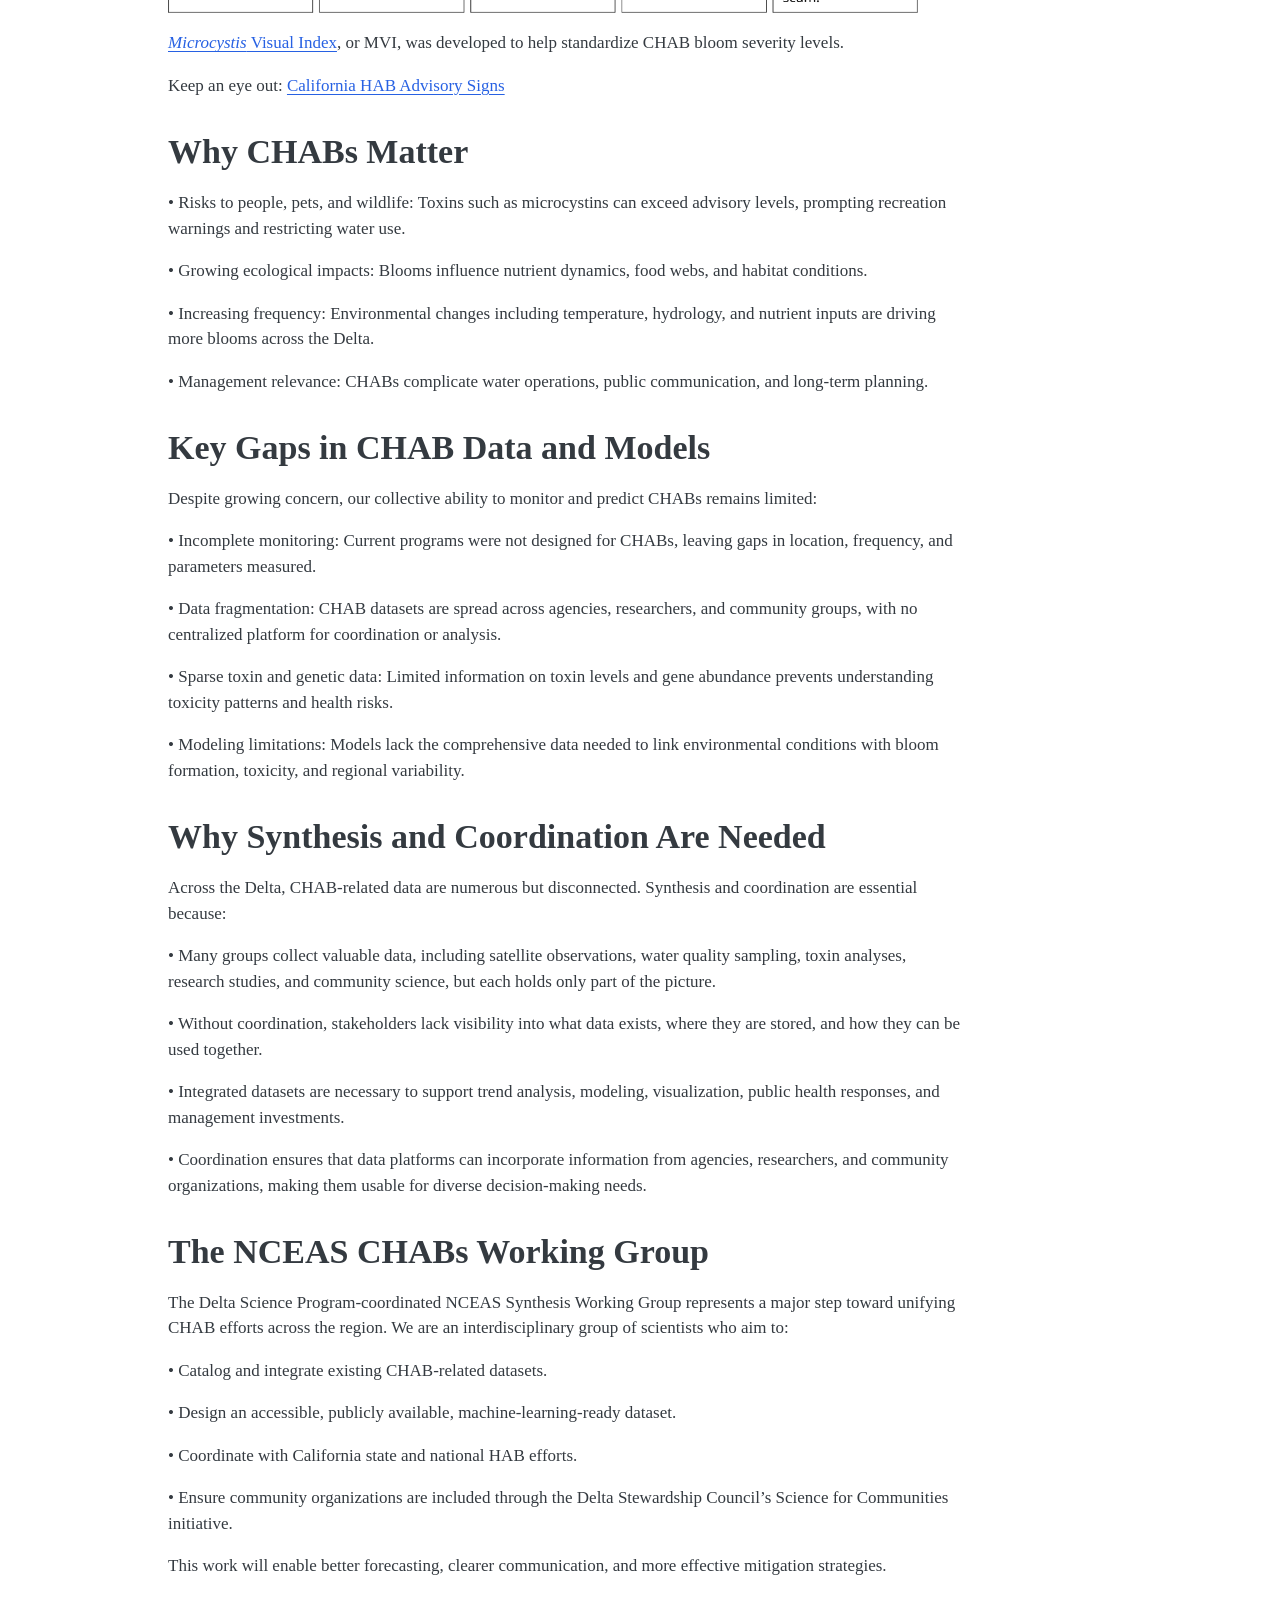
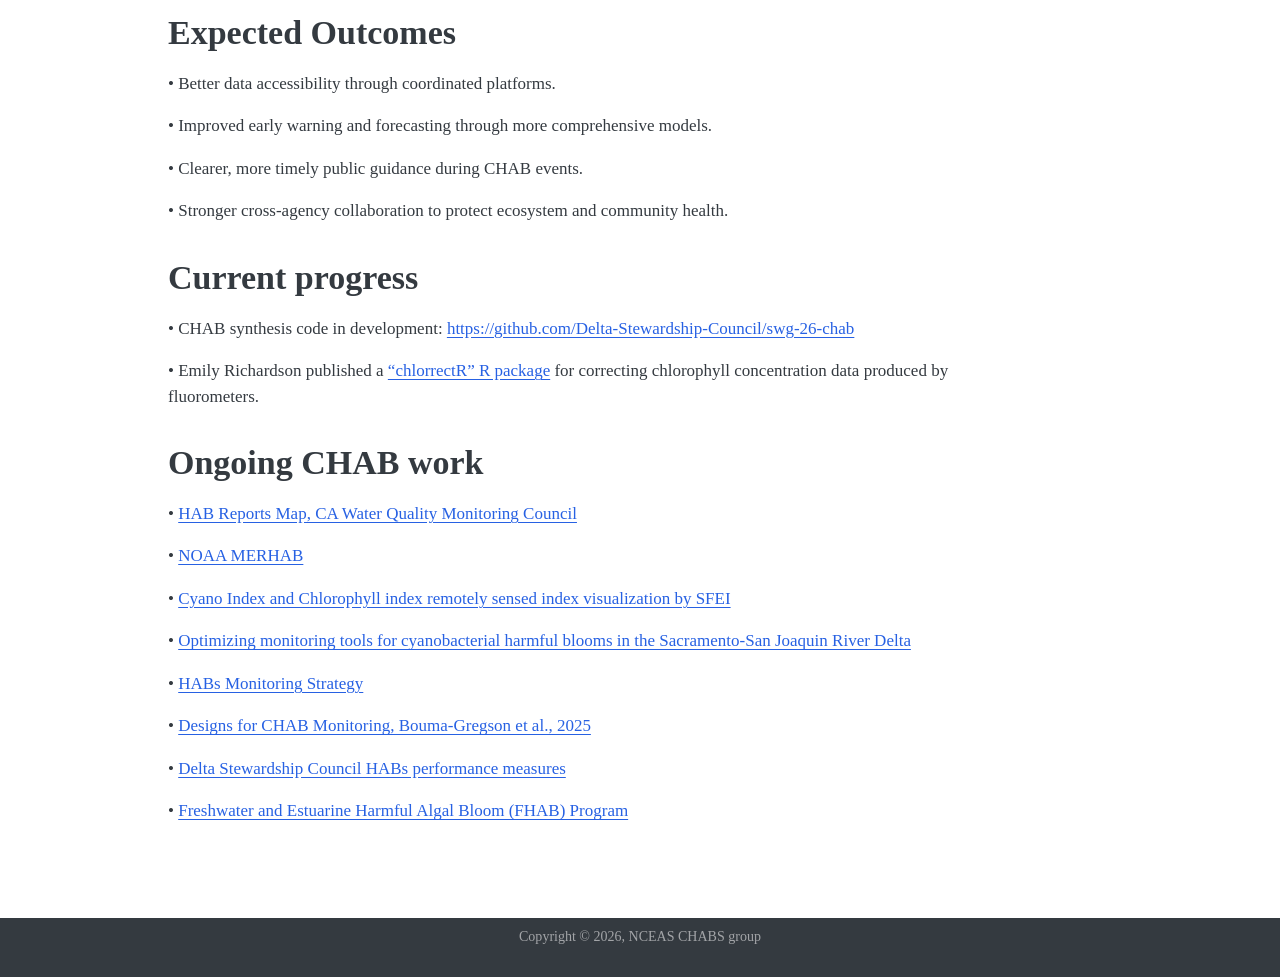
==== commit cc627fa5: "Built site for gh-pages" ====
--- a/index.html
+++ b/index.html
@@ -164,8 +164,7 @@
 <p>CHABs are frequently dominated by <em>Microcystis</em> species, which are of particular concern because some strains can produce microcystins, a group of potent liver toxins. These toxins can adversely affect humans, pets, livestock, and wildlife.</p>
 <p>Impacts occur via drinking water, irrigation water, recreational and subsistence fishing, recreation/water contact, potentially even inhalation via aerosolization of toxins.</p>
 <p>Not every <em>Microcystis</em> bloom produces toxins, and the level of risk is not always obvious from a bloom’s appearance.</p>
-<p><img src="images/HABs1.jpg" class="img-fluid" alt="HAB" width="750"></p>
-<p><img src="images/microcystis.scale.png" class="img-fluid" alt="Microcystis Visual Index" width="750"></p>
+<p><img src="images/HABs1.jpg" class="img-fluid" alt="HAB" width="750"> HABs sighting in 2022 near the Five Star Marina, downtown Stockton Water Ship Channel, near the Morelli boat launch. Photo credit: Restore the Delta, (Haley Flanagan) <img src="images/microcystis.scale.png" class="img-fluid" alt="Microcystis Visual Index" width="750"></p>
 <p><a href="https://doi.org/10.6084/m9.figshare.19239882"><em>Microcystis</em> Visual Index</a>, or MVI, was developed to help standardize CHAB bloom severity levels.</p>
 <p>Keep an eye out: <a href="https://mywaterquality.ca.gov/habs/resources/signage.html">California HAB Advisory Signs</a></p>
 </section>
@@ -211,7 +210,7 @@
 <section id="current-progress" class="level1">
 <h1>Current progress</h1>
 <p>• CHAB synthesis code in development: <a href="https://github.com/Delta-Stewardship-Council/swg-26-chab">https://github.com/Delta-Stewardship-Council/swg-26-chab</a></p>
-<p>• Dr.&nbsp;Richardson published a <a href="https://github.com/etrichardson/chlorrectR">“chlorrectR” R package</a> for correcting chlorophyll concentration data produced by fluorometers.</p>
+<p>• Emily Richardson published a <a href="https://github.com/etrichardson/chlorrectR">“chlorrectR” R package</a> for correcting chlorophyll concentration data produced by fluorometers.</p>
 </section>
 <section id="ongoing-chab-work" class="level1">
 <h1>Ongoing CHAB work</h1>
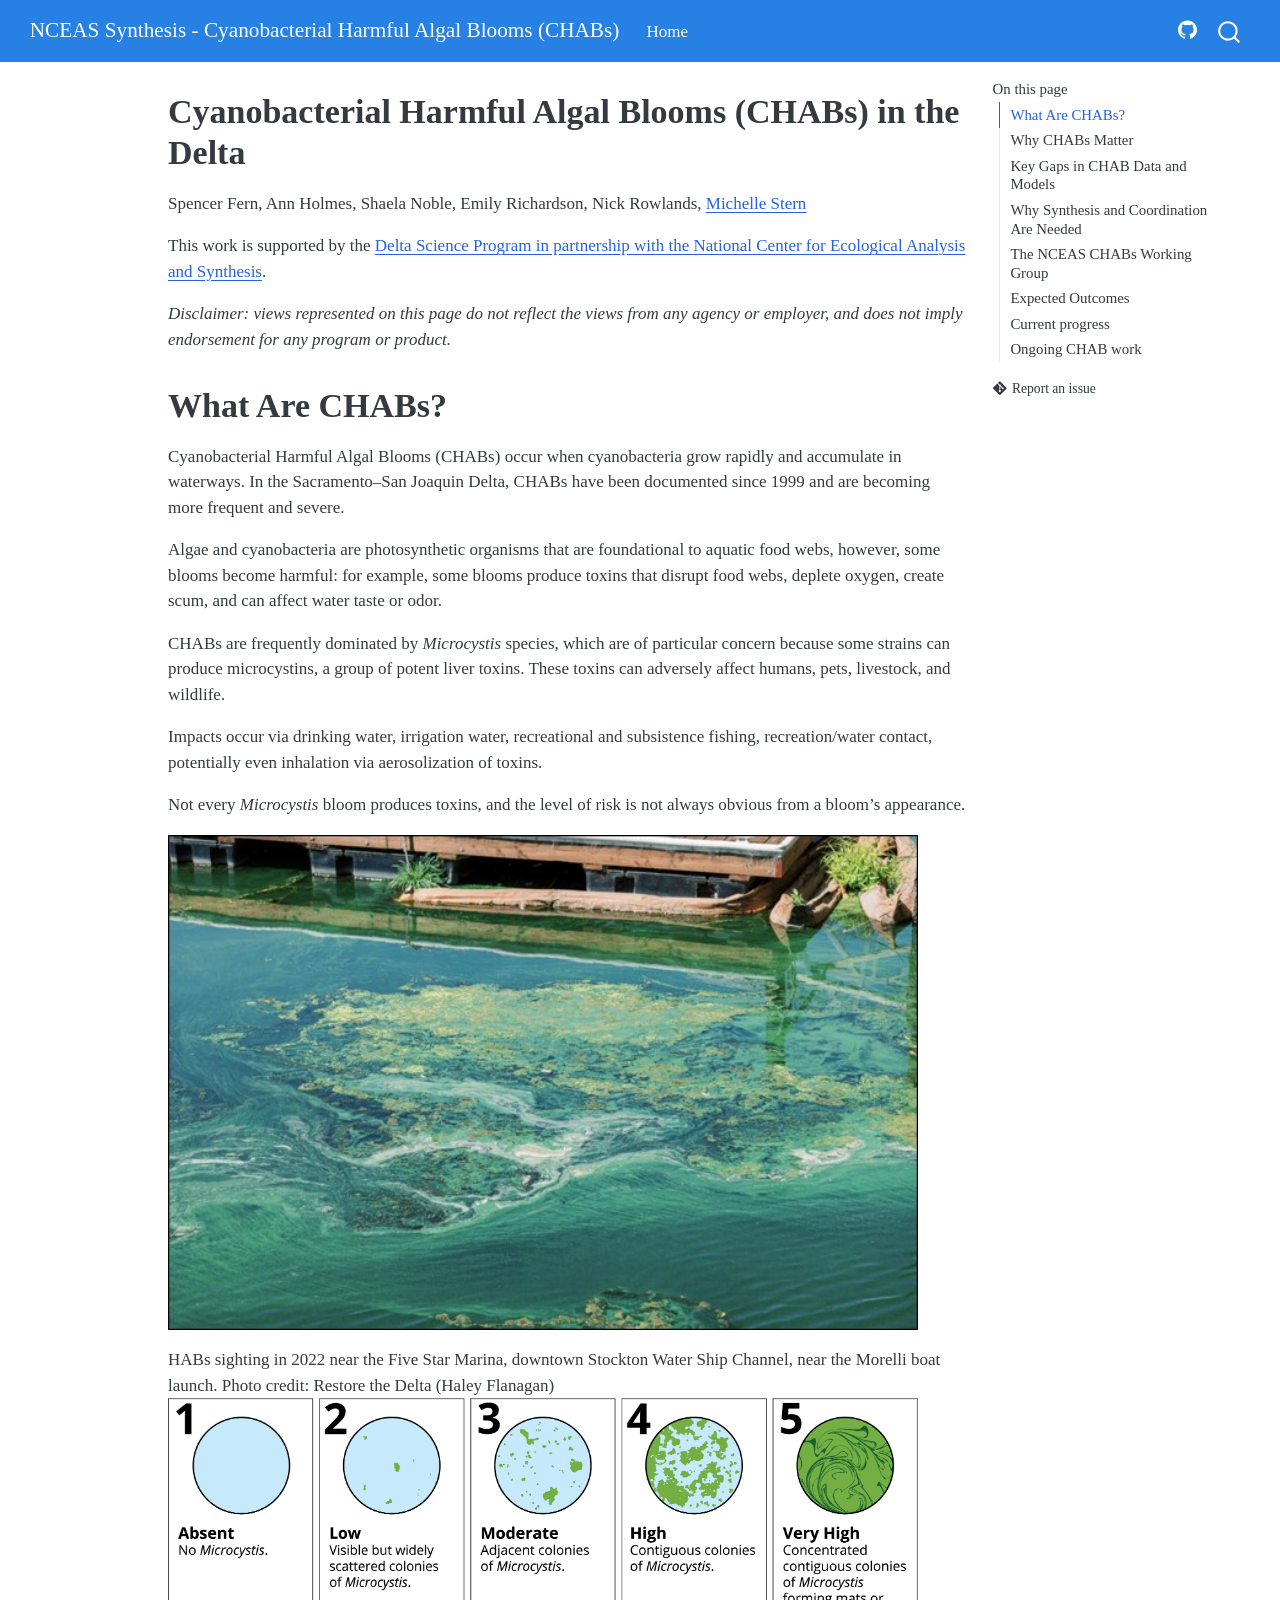
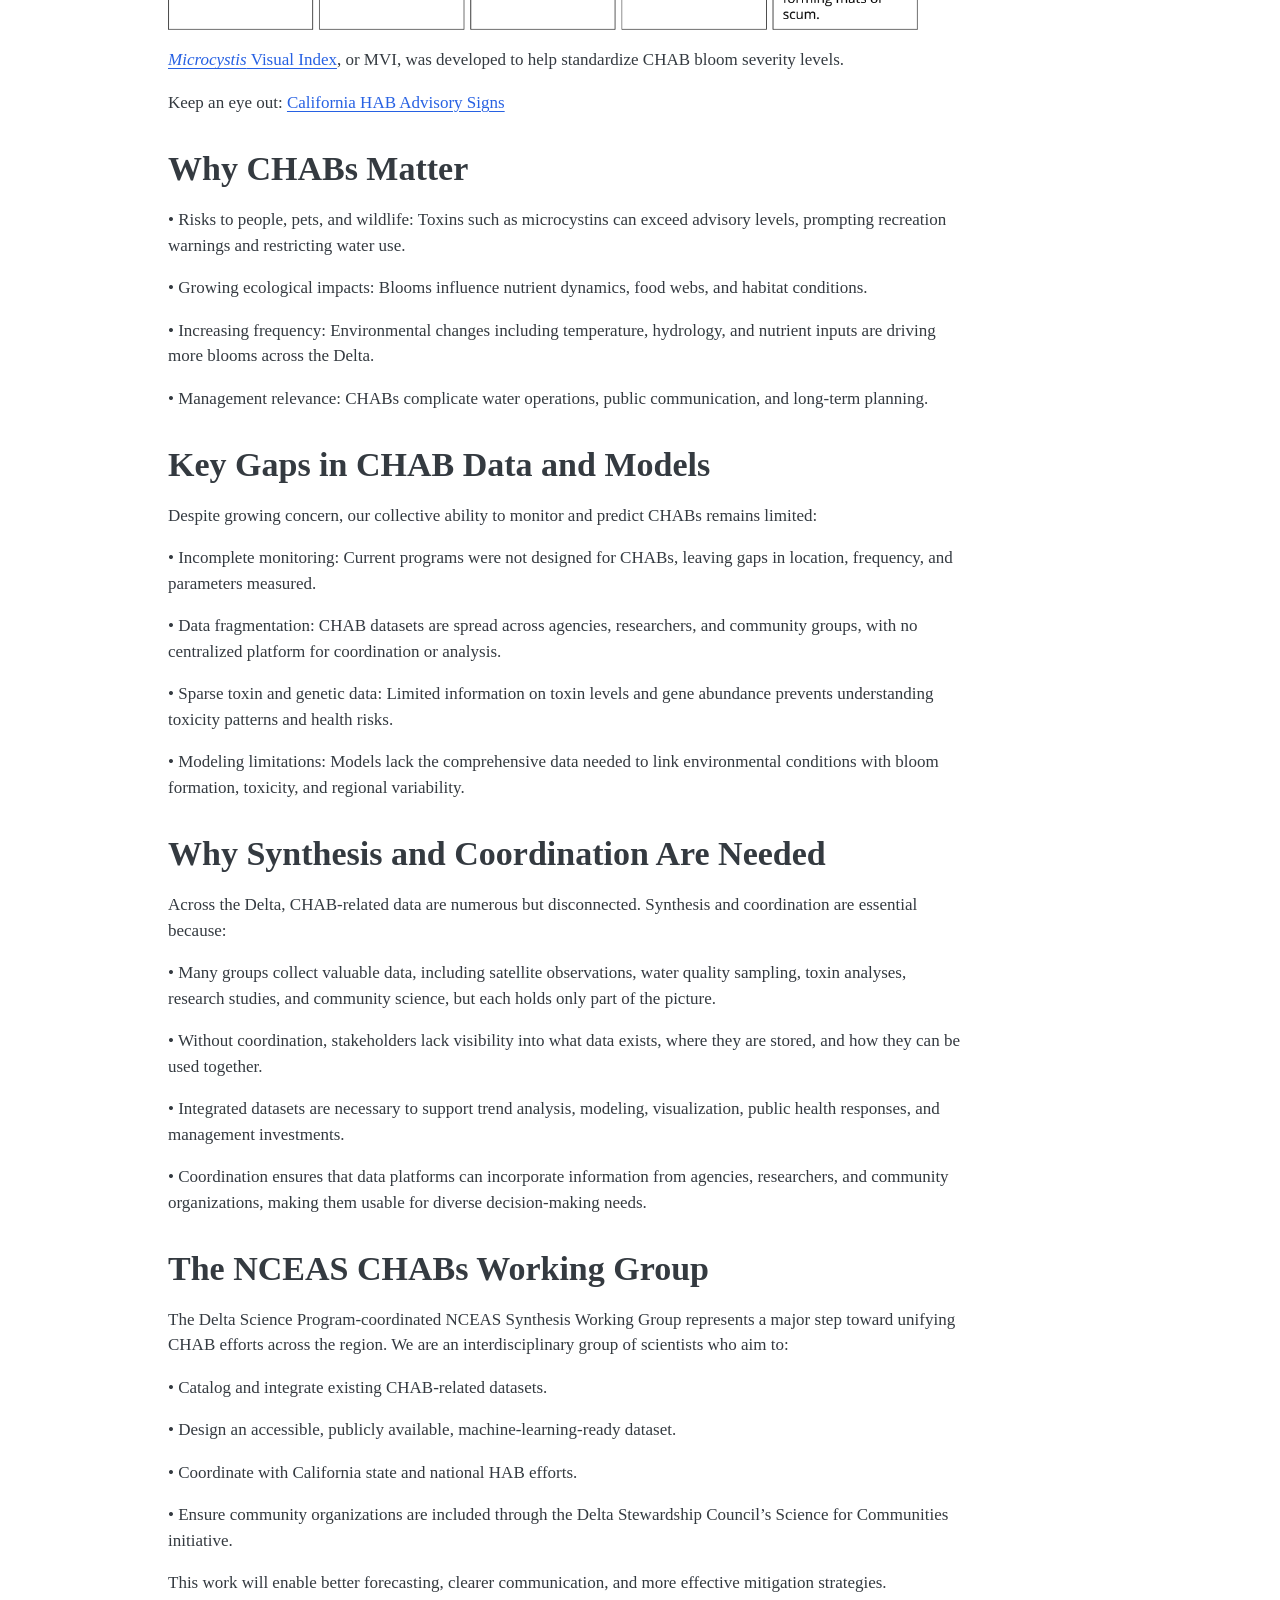
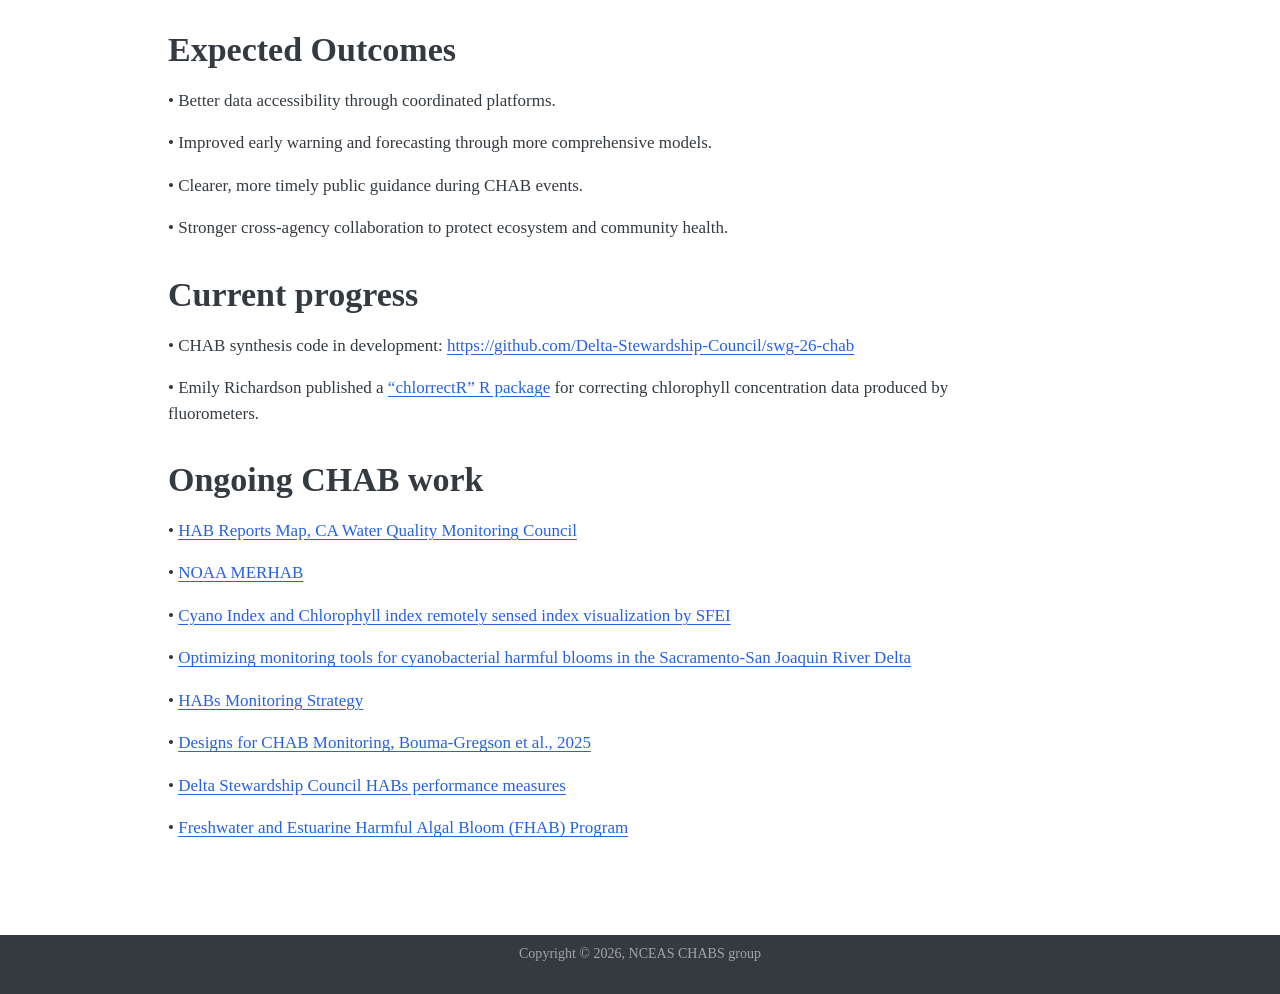
==== commit 13672cd8: "Built site for gh-pages" ====
--- a/index.html
+++ b/index.html
@@ -164,7 +164,8 @@
 <p>CHABs are frequently dominated by <em>Microcystis</em> species, which are of particular concern because some strains can produce microcystins, a group of potent liver toxins. These toxins can adversely affect humans, pets, livestock, and wildlife.</p>
 <p>Impacts occur via drinking water, irrigation water, recreational and subsistence fishing, recreation/water contact, potentially even inhalation via aerosolization of toxins.</p>
 <p>Not every <em>Microcystis</em> bloom produces toxins, and the level of risk is not always obvious from a bloom’s appearance.</p>
-<p><img src="images/HABs1.jpg" class="img-fluid" alt="HAB" width="750"> HABs sighting in 2022 near the Five Star Marina, downtown Stockton Water Ship Channel, near the Morelli boat launch. Photo credit: Restore the Delta, (Haley Flanagan) <img src="images/microcystis.scale.png" class="img-fluid" alt="Microcystis Visual Index" width="750"></p>
+<p><img src="images/HABs1.jpg" class="img-fluid" alt="HAB" width="750"></p>
+<p>HABs sighting in 2022 near the Five Star Marina, downtown Stockton Water Ship Channel, near the Morelli boat launch. Photo credit: Restore the Delta (Haley Flanagan) <img src="images/microcystis.scale.png" class="img-fluid" alt="Microcystis Visual Index" width="750"></p>
 <p><a href="https://doi.org/10.6084/m9.figshare.19239882"><em>Microcystis</em> Visual Index</a>, or MVI, was developed to help standardize CHAB bloom severity levels.</p>
 <p>Keep an eye out: <a href="https://mywaterquality.ca.gov/habs/resources/signage.html">California HAB Advisory Signs</a></p>
 </section>
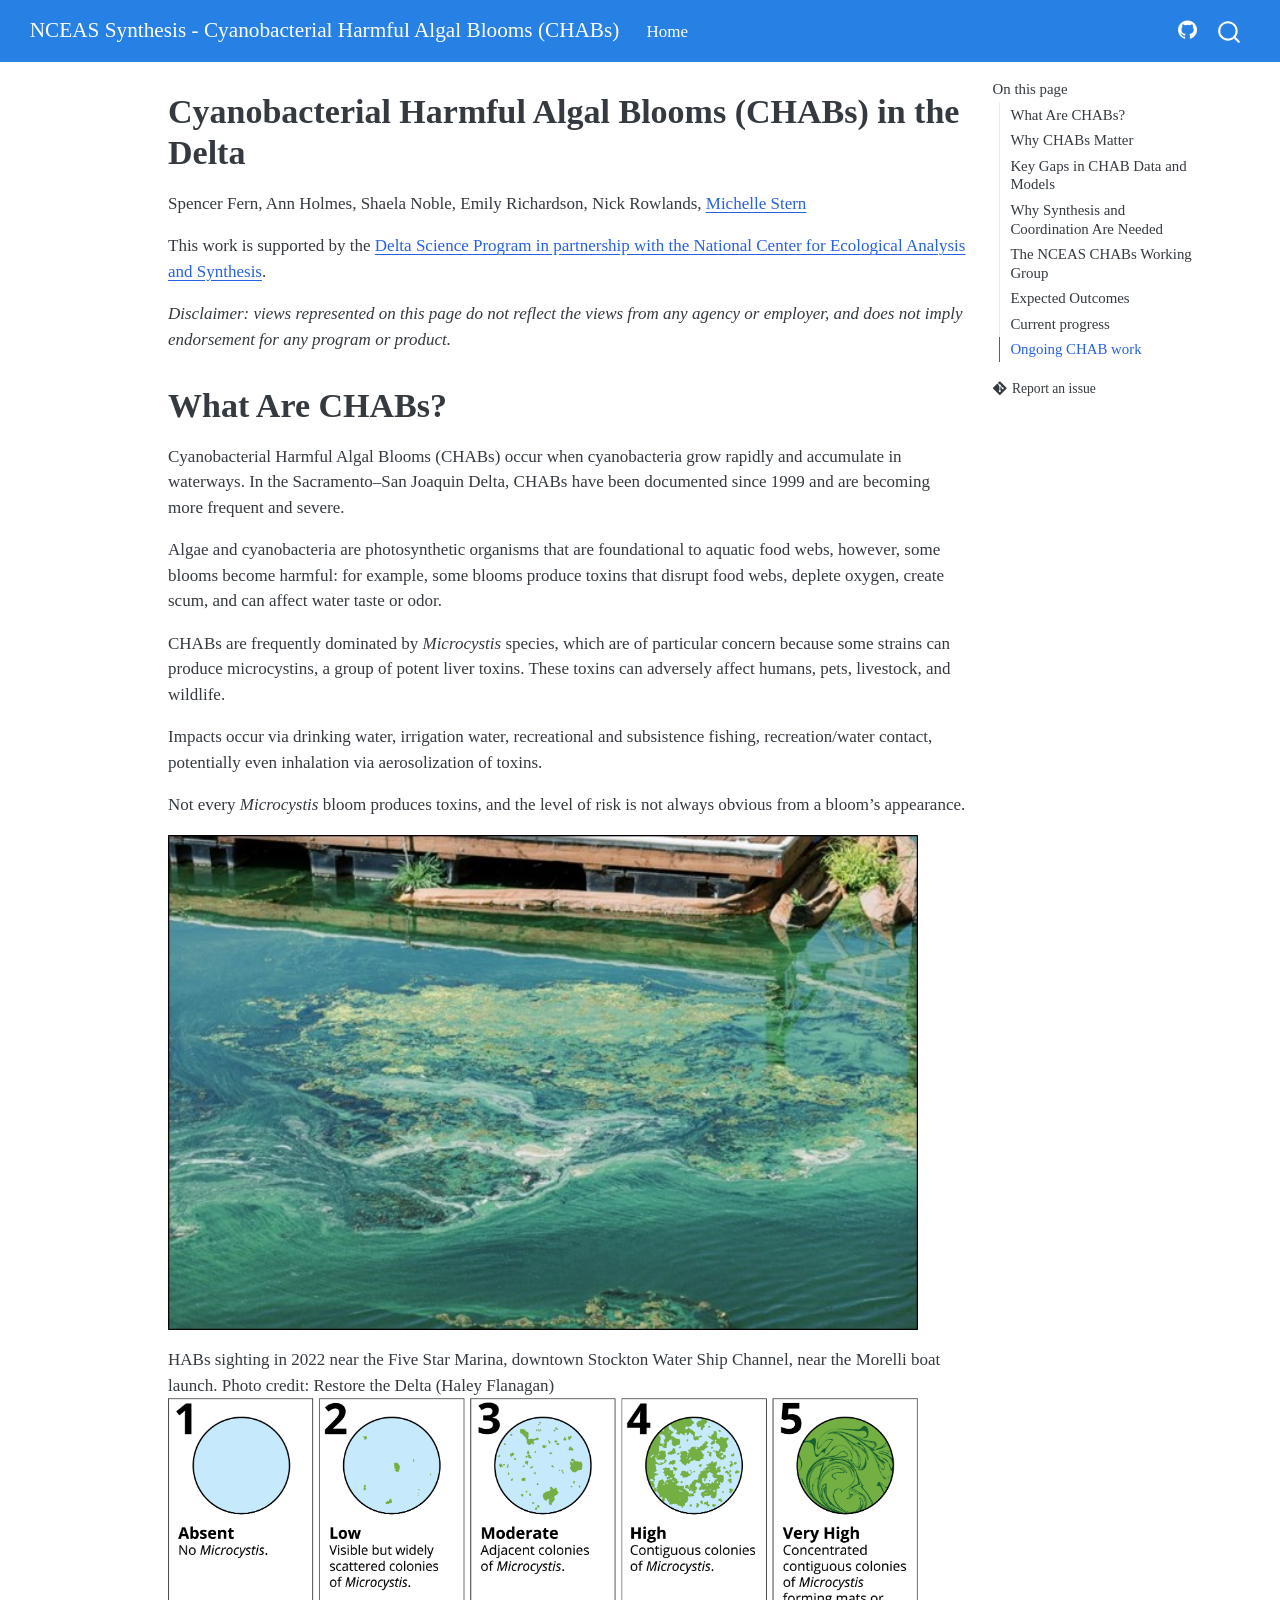
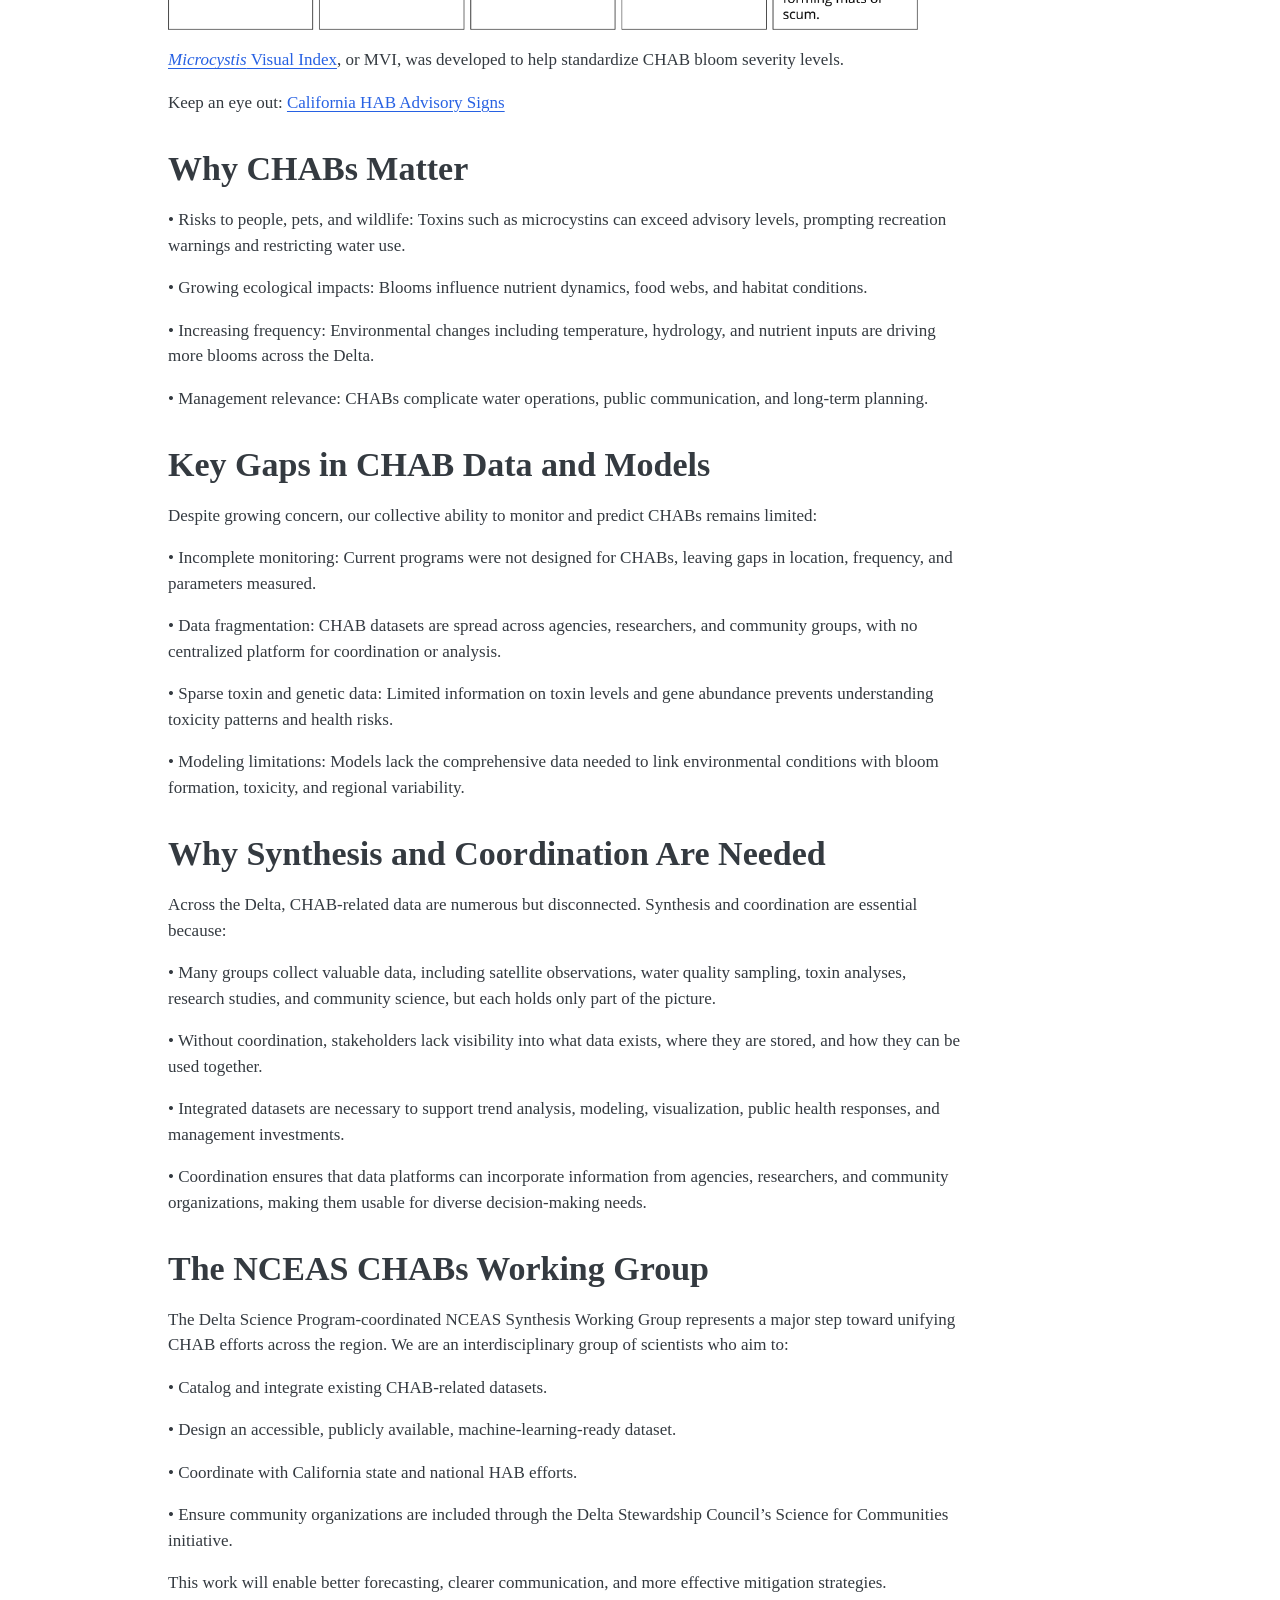
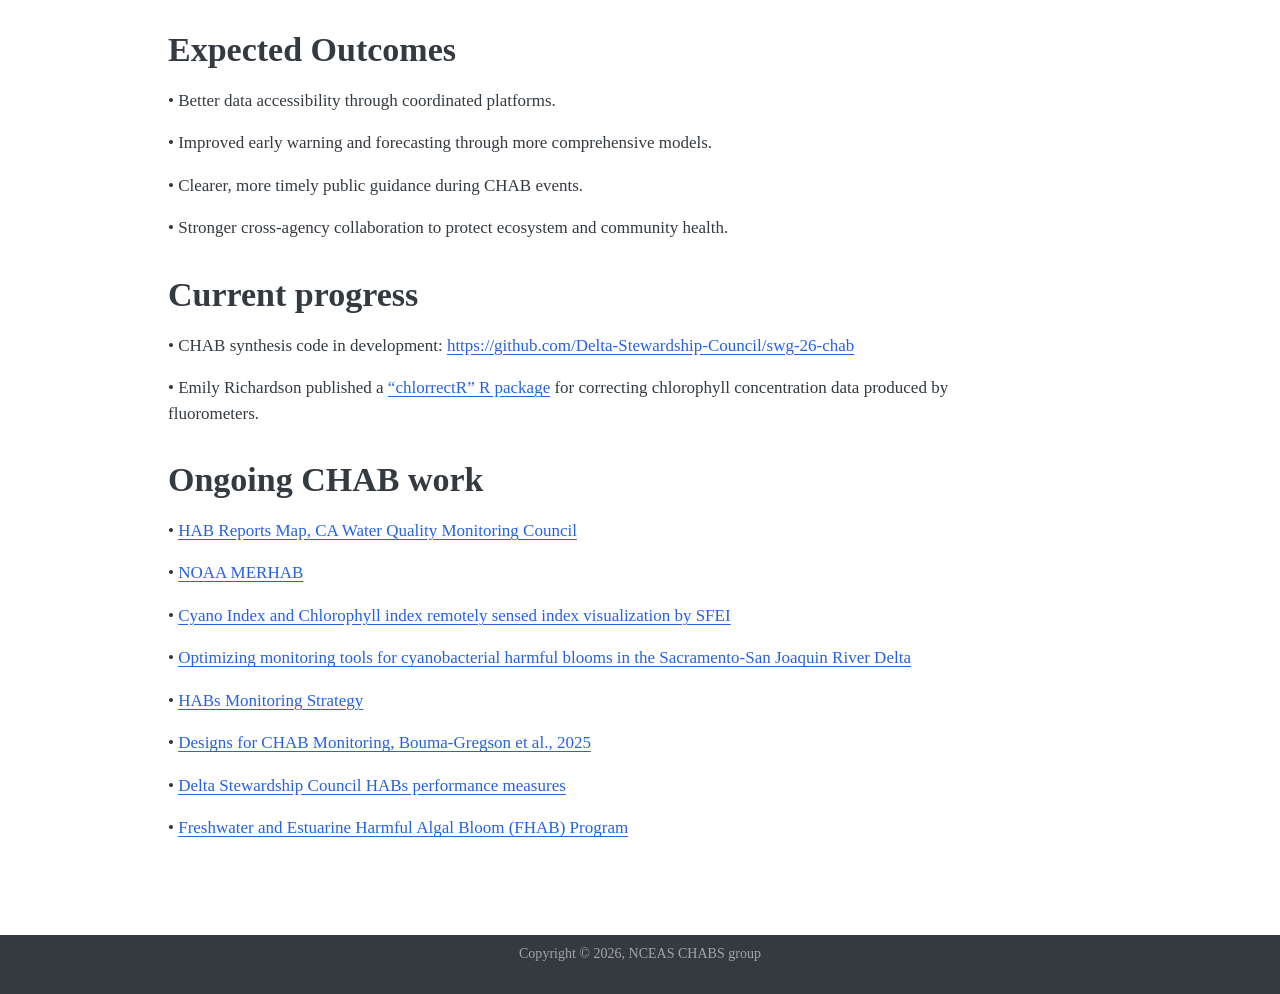
==== commit 81fffddf: "Built site for gh-pages" ====
--- a/index.html
+++ b/index.html
@@ -2,7 +2,7 @@
 <html xmlns="http://www.w3.org/1999/xhtml" lang="en" xml:lang="en"><head>
 
 <meta charset="utf-8">
-<meta name="generator" content="quarto-1.10.18">
+<meta name="generator" content="quarto-1.11.9">
 
 <meta name="viewport" content="width=device-width, initial-scale=1.0, user-scalable=yes">
 
@@ -38,14 +38,15 @@
 <meta name="quarto:offset" content="./">
 <script src="site_libs/quarto-html/quarto.js" type="module"></script>
 <script src="site_libs/quarto-html/tabsets/tabsets.js" type="module"></script>
+<script src="site_libs/quarto-html/scrollable-regions/scrollable-regions.js" type="module"></script>
 <script src="site_libs/quarto-html/popper.min.js"></script>
 <script src="site_libs/quarto-html/tippy.umd.min.js"></script>
 <script src="site_libs/quarto-html/anchor.min.js"></script>
 <link href="site_libs/quarto-html/tippy.css" rel="stylesheet">
-<link href="site_libs/quarto-html/quarto-syntax-highlighting-64a204ab8560d761af7679ceaba22944.css" rel="stylesheet" id="quarto-text-highlighting-styles">
+<link href="site_libs/quarto-html/quarto-syntax-highlighting-63b5708e65d6cd79cd7618c58d0c21e7.css" rel="stylesheet" id="quarto-text-highlighting-styles">
 <script src="site_libs/bootstrap/bootstrap.min.js"></script>
 <link href="site_libs/bootstrap/bootstrap-icons.css" rel="stylesheet">
-<link href="site_libs/bootstrap/bootstrap-d22433686ba7527432920fcc4d16f92c.min.css" rel="stylesheet" append-hash="true" id="quarto-bootstrap" data-mode="light">
+<link href="site_libs/bootstrap/bootstrap-3c499d62fc2a1678e48968dd207632e3.min.css" rel="stylesheet" append-hash="true" id="quarto-bootstrap" data-mode="light">
 <script id="quarto-search-options" type="application/json">{
   "location": "navbar",
   "copy-button": false,
@@ -77,19 +78,18 @@
 
 </head>
 
-<body class="nav-fixed quarto-light">
+<body class="nav-fixed quarto-light"><a id="quarto-skip-link" class="visually-hidden-focusable" href="#quarto-document-content">Skip to main content</a>
 
 <div id="quarto-search-results"></div>
   <header id="quarto-header" class="headroom fixed-top">
-    <nav class="navbar navbar-expand-lg " data-bs-theme="dark">
+    <nav class="navbar navbar-expand-lg " data-bs-theme="dark" aria-label="Site">
       <div class="navbar-container container-fluid">
       <div class="navbar-brand-container mx-auto">
     <a class="navbar-brand" href="./index.html">
     <span class="navbar-title">NCEAS Synthesis - Cyanobacterial Harmful Algal Blooms (CHABs)</span>
     </a>
   </div>
-            <div id="quarto-search" class="" title="Search"></div>
-          <button class="navbar-toggler" type="button" data-bs-toggle="collapse" data-bs-target="#navbarCollapse" aria-controls="navbarCollapse" role="menu" aria-expanded="false" aria-label="Toggle navigation" onclick="if (window.quartoToggleHeadroom) { window.quartoToggleHeadroom(); }">
+          <button class="navbar-toggler" type="button" data-bs-toggle="collapse" data-bs-target="#navbarCollapse" aria-controls="navbarCollapse" aria-expanded="false" aria-label="Toggle navigation" onclick="if (window.quartoToggleHeadroom) { window.quartoToggleHeadroom(); }">
   <span class="navbar-toggler-icon"></span>
 </button>
           <div class="collapse navbar-collapse" id="navbarCollapse">
@@ -109,6 +109,7 @@
           </div> <!-- /navcollapse -->
             <div class="quarto-navbar-tools">
 </div>
+            <div id="quarto-search" class="" title="Search"></div>
       </div> <!-- /container-fluid -->
     </nav>
 </header>
@@ -117,7 +118,7 @@
 <!-- sidebar -->
 <!-- margin-sidebar -->
     <div id="quarto-margin-sidebar" class="sidebar margin-sidebar">
-        <nav id="TOC" role="doc-toc" class="toc-active">
+        <nav id="TOC" role="doc-toc" aria-labelledby="toc-title" class="toc-active">
     <h2 id="toc-title">On this page</h2>
    
   <ul>
@@ -133,7 +134,7 @@
 <div class="toc-actions"><ul><li><a href="https://delta-stewardship-council.github.io/swg-26-chab/issues/new" class="toc-action"><i class="bi bi-git"></i>Report an issue</a></li></ul></div></nav>
     </div>
 <!-- main -->
-<main class="content" id="quarto-document-content">
+<main class="content" id="quarto-document-content" tabindex="-1">
 
 <header id="title-block-header" class="quarto-title-block default">
 <div class="quarto-title">
@@ -302,11 +303,30 @@
       var localhostRegex = new RegExp(/^(?:http|https):\/\/localhost\:?[0-9]*\//);
       var mailtoRegex = new RegExp(/^mailto:/);
         var filterRegex = new RegExp("https:\/\/Delta-Stewardship-Council\.github\.io\/swg-26-chab\/");
+      const newWindowLabel = "(opens in a new tab)";
+      const newWindowNoteId = "quarto-ext-newwindow-label";
+      // Links reference one hidden label through aria-describedby, so the
+      // announcement never changes their accessible name.
+      var describeNewWindow = (link) => {
+        if (!window.document.getElementById(newWindowNoteId)) {
+          var newWindowNote = window.document.createElement("span");
+          newWindowNote.id = newWindowNoteId;
+          newWindowNote.hidden = true;
+          newWindowNote.textContent = newWindowLabel;
+          window.document.body.appendChild(newWindowNote);
+        }
+        var describedBy = (link.getAttribute("aria-describedby") || "").split(/\s+/).filter(Boolean);
+        if (!describedBy.includes(newWindowNoteId)) {
+          describedBy.push(newWindowNoteId);
+          link.setAttribute("aria-describedby", describedBy.join(" "));
+        }
+      }
       var isInternal = (href) => {
           return filterRegex.test(href) || localhostRegex.test(href) || mailtoRegex.test(href);
       }
       // Inspect non-navigation links and adorn them if external
-     var links = window.document.querySelectorAll('a[href]:not(.nav-link):not(.navbar-brand):not(.toc-action):not(.sidebar-link):not(.sidebar-item-toggle):not(.pagination-link):not(.no-external):not([aria-hidden]):not(.dropdown-item):not(.quarto-navigation-tool):not(.about-link)');
+      window.quartoDecorateExternalLinks = function (root) {
+     var links = (root || window.document).querySelectorAll('a[href]:not(.nav-link):not(.navbar-brand):not(.toc-action):not(.sidebar-link):not(.sidebar-item-toggle):not(.pagination-link):not(.no-external):not([aria-hidden]):not(.dropdown-item):not(.quarto-navigation-tool):not(.about-link)');
       for (var i=0; i<links.length; i++) {
         const link = links[i];
         if (!isInternal(link.href)) {
@@ -320,8 +340,70 @@
             if (link.getAttribute("rel") === null) {
               link.setAttribute("rel", "noopener");
             }
-        }
-      }
+            describeNewWindow(link);
+          if (!link.classList.contains('no-external-icon')) {
+          }
+        }
+      }
+      };
+      window.quartoDecorateExternalLinks(window.document);
+    // Esc closes the popup (WCAG 1.4.13) and focus leaving both trigger and
+    // popup closes it (WCAG 2.4.11); tippy handles neither for interactive popups.
+    const hideOnEscAndFocusOut = {
+      name: 'hideOnEscAndFocusOut',
+      defaultValue: true,
+      fn(instance) {
+        const dismiss = () => {
+          // A show scheduled by the trigger delay would otherwise reopen it
+          instance.clearDelayTimeouts();
+          instance.hide();
+        };
+        const onKeyDown = (event) => {
+          if (event.key !== 'Escape') {
+            return;
+          }
+          // Keep Esc from also reaching page handlers (e.g. reveal.js overview),
+          // except an open reveal.js slide menu, which Esc should close too.
+          // The menu handles keys only when its keyboard option is on.
+          const menuHandlesEsc = window.Reveal?.getPlugin?.('menu')?.isOpen() &&
+            window.Reveal.getConfig().menu?.keyboard !== false;
+          if (!menuHandlesEsc) {
+            event.stopPropagation();
+          }
+          if (instance.popper.contains(window.document.activeElement)) {
+            // Disabled while refocusing so the focus trigger does not reopen it
+            instance.disable();
+            instance.reference.focus();
+            instance.enable();
+          }
+          dismiss();
+        };
+        const onFocusOut = (event) => {
+          const target = event.relatedTarget;
+          if (target && !instance.reference.contains(target) &&
+              !instance.popper.contains(target)) {
+            dismiss();
+          }
+        };
+        // On the trigger too: a click trigger (code-annotations: select) has no
+        // blur handling. Attached for the instance's lifetime so leaving the
+        // trigger also cancels a show still pending on the trigger delay.
+        instance.reference.addEventListener('focusout', onFocusOut);
+        return {
+          onShow() {
+            window.document.addEventListener('keydown', onKeyDown, true);
+            instance.popper.addEventListener('focusout', onFocusOut);
+          },
+          onHide() {
+            window.document.removeEventListener('keydown', onKeyDown, true);
+            instance.popper.removeEventListener('focusout', onFocusOut);
+          },
+          onDestroy() {
+            instance.reference.removeEventListener('focusout', onFocusOut);
+          },
+        };
+      },
+    };
     function tippyHover(el, contentFn, onTriggerFn, onUntriggerFn) {
       const config = {
         allowHTML: true,
@@ -335,6 +417,7 @@
         interactiveBorder: 10,
         theme: 'quarto',
         placement: 'bottom-start',
+        plugins: [hideOnEscAndFocusOut],
       };
       if (contentFn) {
         config.content = contentFn;
@@ -497,44 +580,54 @@
           const lineIds = lines.map((line) => {
             return targetCell + "-" + line;
           })
-          let top = null;
-          let height = null;
-          let parent = null;
+          // Each band is positioned against its own containing block, which is
+          // not the offsetParent of the lines, so place it from client rects.
+          const placeBand = (band, firstEl, lastEl, codeBlock) => {
+            const container = band.offsetParent;
+            if (container === null) {
+              return;
+            }
+            const containerRect = container.getBoundingClientRect();
+            // Reveal.js scales slides with a transform, so convert client
+            // pixels back to the CSS pixels of the container.
+            const scale = containerRect.height / container.offsetHeight || 1;
+            const firstRect = firstEl.getBoundingClientRect();
+            const lastRect = lastEl.getBoundingClientRect();
+            const top = (firstRect.top - containerRect.top) / scale - container.clientTop + container.scrollTop;
+            const height = (lastRect.bottom - firstRect.top) / scale;
+            band.style.top = top - 2 + "px";
+            band.style.height = height + 4 + "px";
+            if (codeBlock) {
+              // Without the copy button wrapper, the containing block is wider
+              // than the code block, so span the code block explicitly.
+              const blockRect = codeBlock.getBoundingClientRect();
+              band.style.left = (blockRect.left - containerRect.left) / scale - container.clientLeft + container.scrollLeft + "px";
+              band.style.width = blockRect.width / scale + "px";
+            }
+          };
           if (lineIds.length > 0) {
-              //compute the position of the single el (top and bottom and make a div)
-              const el = window.document.getElementById(lineIds[0]);
-              top = el.offsetTop;
-              height = el.offsetHeight;
-              parent = el.parentElement.parentElement;
-            if (lineIds.length > 1) {
-              const lastEl = window.document.getElementById(lineIds[lineIds.length - 1]);
-              const bottom = lastEl.offsetTop + lastEl.offsetHeight;
-              height = bottom - top;
-            }
-            if (top !== null && height !== null && parent !== null) {
-              // cook up a div (if necessary) and position it 
-              let div = window.document.getElementById("code-annotation-line-highlight");
-              if (div === null) {
-                div = window.document.createElement("div");
-                div.setAttribute("id", "code-annotation-line-highlight");
-                div.style.position = 'absolute';
-                parent.appendChild(div);
-              }
-              div.style.top = top - 2 + "px";
-              div.style.height = height + 4 + "px";
-              div.style.left = 0;
-              let gutterDiv = window.document.getElementById("code-annotation-line-highlight-gutter");
-              if (gutterDiv === null) {
-                gutterDiv = window.document.createElement("div");
-                gutterDiv.setAttribute("id", "code-annotation-line-highlight-gutter");
-                gutterDiv.style.position = 'absolute';
-                const codeCell = window.document.getElementById(targetCell);
-                const gutter = codeCell.querySelector('.code-annotation-gutter');
-                gutter.appendChild(gutterDiv);
-              }
-              gutterDiv.style.top = top - 2 + "px";
-              gutterDiv.style.height = height + 4 + "px";
-            }
+            const el = window.document.getElementById(lineIds[0]);
+            const lastEl = window.document.getElementById(lineIds[lineIds.length - 1]);
+            const parent = el.parentElement.parentElement;
+            // cook up a div (if necessary) and position it
+            let div = window.document.getElementById("code-annotation-line-highlight");
+            if (div === null) {
+              div = window.document.createElement("div");
+              div.setAttribute("id", "code-annotation-line-highlight");
+              div.style.position = 'absolute';
+              parent.appendChild(div);
+            }
+            placeBand(div, el, lastEl, parent.closest("div.sourceCode") || parent);
+            let gutterDiv = window.document.getElementById("code-annotation-line-highlight-gutter");
+            if (gutterDiv === null) {
+              gutterDiv = window.document.createElement("div");
+              gutterDiv.setAttribute("id", "code-annotation-line-highlight-gutter");
+              gutterDiv.style.position = 'absolute';
+              const codeCell = window.document.getElementById(targetCell);
+              const gutter = codeCell.querySelector('.code-annotation-gutter');
+              gutter.appendChild(gutterDiv);
+            }
+            placeBand(gutterDiv, el, lastEl);
             selectedAnnoteEl = annoteEl;
           }
         };
@@ -633,6 +726,9 @@
     }
   });
   </script>
+  <script type="application/javascript">
+  window.quartoScrollableRegionsLabels = {"code":"Scrollable code","output":"Scrollable output"};
+  </script>
 </div> <!-- /content -->
 <footer class="footer">
   <div class="nav-footer">
--- a/site_libs/quarto-html/quarto-syntax-highlighting-63b5708e65d6cd79cd7618c58d0c21e7.css
+++ b/site_libs/quarto-html/quarto-syntax-highlighting-63b5708e65d6cd79cd7618c58d0c21e7.css
@@ -0,0 +1,236 @@
+/* quarto syntax highlight colors */
+:root {
+  --quarto-hl-ot-color: #003B4F;
+  --quarto-hl-at-color: #657422;
+  --quarto-hl-ss-color: #20794D;
+  --quarto-hl-an-color: #5E5E5E;
+  --quarto-hl-fu-color: #4758AB;
+  --quarto-hl-st-color: #20794D;
+  --quarto-hl-cf-color: #003B4F;
+  --quarto-hl-op-color: #5E5E5E;
+  --quarto-hl-er-color: #AD0000;
+  --quarto-hl-bn-color: #AD0000;
+  --quarto-hl-al-color: #AD0000;
+  --quarto-hl-va-color: #111111;
+  --quarto-hl-bu-color: inherit;
+  --quarto-hl-ex-color: inherit;
+  --quarto-hl-pp-color: #AD0000;
+  --quarto-hl-in-color: #5E5E5E;
+  --quarto-hl-vs-color: #20794D;
+  --quarto-hl-wa-color: #5E5E5E;
+  --quarto-hl-do-color: #5E5E5E;
+  --quarto-hl-im-color: #00769E;
+  --quarto-hl-ch-color: #20794D;
+  --quarto-hl-dt-color: #AD0000;
+  --quarto-hl-fl-color: #AD0000;
+  --quarto-hl-co-color: #5E5E5E;
+  --quarto-hl-cv-color: #5E5E5E;
+  --quarto-hl-cn-color: #8f5902;
+  --quarto-hl-sc-color: #5E5E5E;
+  --quarto-hl-dv-color: #AD0000;
+  --quarto-hl-kw-color: #003B4F;
+}
+
+/* other quarto variables */
+:root {
+  --quarto-font-monospace: SFMono-Regular, Menlo, Monaco, Consolas, "Liberation Mono", "Courier New", monospace;
+}
+
+/* syntax highlight based on Pandoc's rules */
+pre > code.sourceCode > span {
+  color: #003B4F;
+}
+
+code.sourceCode > span {
+  color: #003B4F;
+}
+
+div.sourceCode,
+div.sourceCode pre.sourceCode {
+  color: #003B4F;
+}
+
+/* Normal */
+code span {
+  color: #003B4F;
+}
+
+/* Alert */
+code span.al {
+  color: #AD0000;
+  font-style: inherit;
+}
+
+/* Annotation */
+code span.an {
+  color: #5E5E5E;
+  font-style: inherit;
+}
+
+/* Attribute */
+code span.at {
+  color: #657422;
+  font-style: inherit;
+}
+
+/* BaseN */
+code span.bn {
+  color: #AD0000;
+  font-style: inherit;
+}
+
+/* BuiltIn */
+code span.bu {
+  font-style: inherit;
+}
+
+/* ControlFlow */
+code span.cf {
+  color: #003B4F;
+  font-weight: bold;
+  font-style: inherit;
+}
+
+/* Char */
+code span.ch {
+  color: #20794D;
+  font-style: inherit;
+}
+
+/* Constant */
+code span.cn {
+  color: #8f5902;
+  font-style: inherit;
+}
+
+/* Comment */
+code span.co {
+  color: #5E5E5E;
+  font-style: inherit;
+}
+
+/* CommentVar */
+code span.cv {
+  color: #5E5E5E;
+  font-style: italic;
+}
+
+/* Documentation */
+code span.do {
+  color: #5E5E5E;
+  font-style: italic;
+}
+
+/* DataType */
+code span.dt {
+  color: #AD0000;
+  font-style: inherit;
+}
+
+/* DecVal */
+code span.dv {
+  color: #AD0000;
+  font-style: inherit;
+}
+
+/* Error */
+code span.er {
+  color: #AD0000;
+  font-style: inherit;
+}
+
+/* Extension */
+code span.ex {
+  font-style: inherit;
+}
+
+/* Float */
+code span.fl {
+  color: #AD0000;
+  font-style: inherit;
+}
+
+/* Function */
+code span.fu {
+  color: #4758AB;
+  font-style: inherit;
+}
+
+/* Import */
+code span.im {
+  color: #00769E;
+  font-style: inherit;
+}
+
+/* Information */
+code span.in {
+  color: #5E5E5E;
+  font-style: inherit;
+}
+
+/* Keyword */
+code span.kw {
+  color: #003B4F;
+  font-weight: bold;
+  font-style: inherit;
+}
+
+/* Operator */
+code span.op {
+  color: #5E5E5E;
+  font-style: inherit;
+}
+
+/* Other */
+code span.ot {
+  color: #003B4F;
+  font-style: inherit;
+}
+
+/* Preprocessor */
+code span.pp {
+  color: #AD0000;
+  font-style: inherit;
+}
+
+/* SpecialChar */
+code span.sc {
+  color: #5E5E5E;
+  font-style: inherit;
+}
+
+/* SpecialString */
+code span.ss {
+  color: #20794D;
+  font-style: inherit;
+}
+
+/* String */
+code span.st {
+  color: #20794D;
+  font-style: inherit;
+}
+
+/* Variable */
+code span.va {
+  color: #111111;
+  font-style: inherit;
+}
+
+/* VerbatimString */
+code span.vs {
+  color: #20794D;
+  font-style: inherit;
+}
+
+/* Warning */
+code span.wa {
+  color: #5E5E5E;
+  font-style: italic;
+}
+
+.prevent-inlining {
+  content: "</";
+}
+
+/*# sourceMappingURL=054cc16b9e9817627be6994582d2ffb5.css.map */
